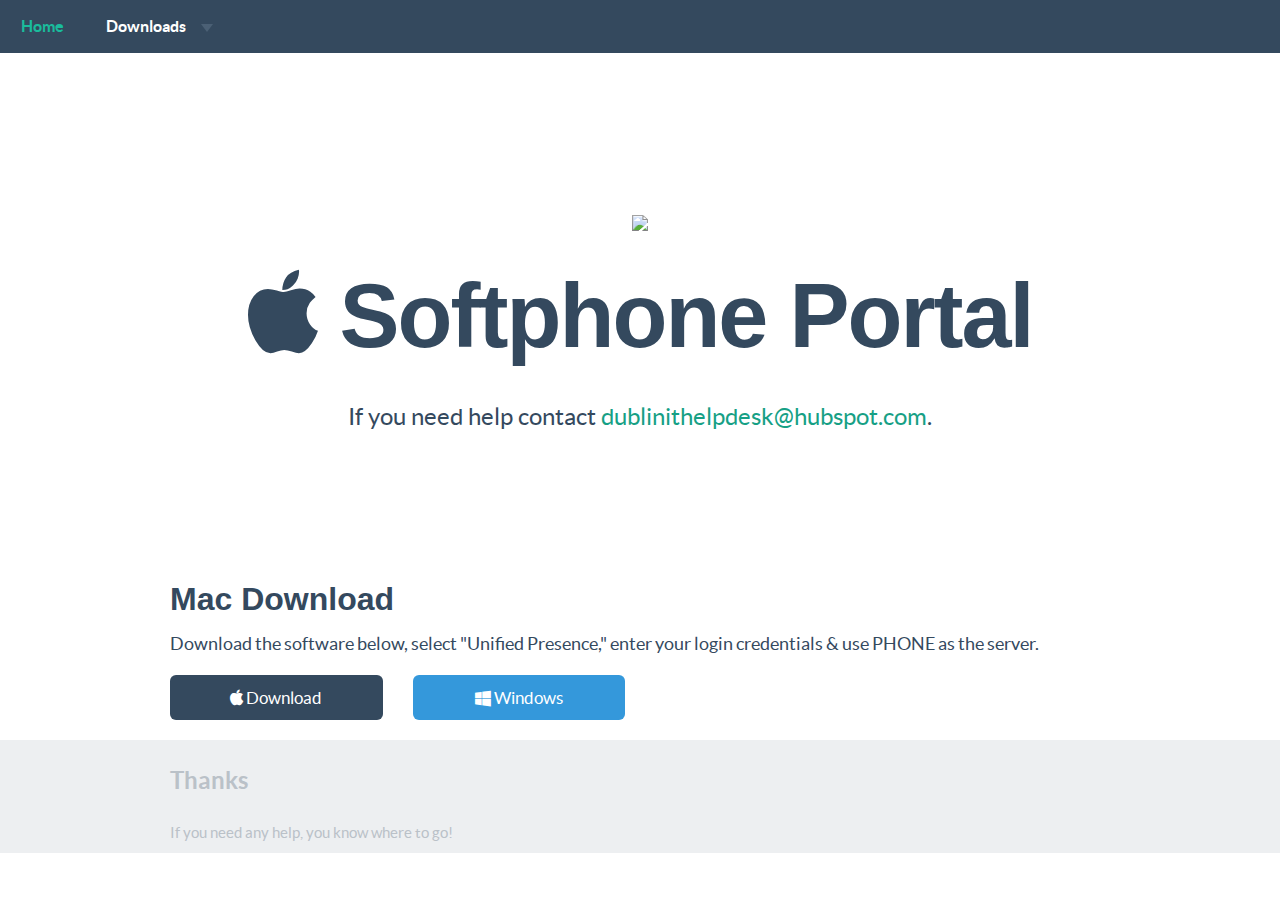
==== mac/index.html @ 20725277 "init" ====
<!DOCTYPE html>
<html lang="en">
  <head>
    <meta charset="utf-8">
    <title>DubSpot IT Printer Portal</title>
    <link href="../bootstrap/css/bootstrap.css" rel="stylesheet">
    <link href="../css/flat-ui.css" rel="stylesheet">
    <link href="http://netdna.bootstrapcdn.com/font-awesome/4.1.0/css/font-awesome.min.css" rel="stylesheet">
    <link href="../css/demo.css" rel="stylesheet">
  </head>
  <body>
      <div class="col">
        <nav class="navbar navbar-inverse navbar-static-top" role="navigation">
          <div class="navbar-header">
            <button type="button" class="navbar-toggle" data-toggle="collapse" data-target="#navbar-collapse-01">
              <span class="sr-only">Toggle navigation</span>
            </button>
          </div>
          <div class="collapse navbar-collapse" id="navbar-collapse-01">
            <ul class="nav navbar-nav">
              <li><a href="../index.html">Home</a></li>
              <li class="dropdown">
                <a href="#" class="dropdown-toggle" data-toggle="dropdown">Downloads <b class="caret"></b></a>
                <span class="dropdown-arrow"></span>
                <ul class="dropdown-menu">
                  <li><a href="../mac/index.html">OS X</a></li>
                  <li><a href="../windows/index.html">Windows</a></li>
                </ul>
              </li>
             </ul>
          </div><!-- /.navbar-collapse -->
        </nav><!-- /navbar -->
      </div>
    <div class="container">
      <div class="demo-headline">
        <h1 class="demo-logo">
          <div><img src="http://cdn2.hubspot.net/hub/53/file-317054283-png/assets/hubspot_public_assets/images/HubSpotLogo_Dark_Web_Flat.png?t=1402034351351" width="400"></div>

          <i class="fa fa-apple"> </i> Softphone Portal</h1>
          <p class="footer-title">If you need help contact <a href="dublinithelpdesk@hubspot.com">dublinithelpdesk@hubspot.com</a>.</p>
        </h1>
      </div> <!-- /demo-headline -->

    <h1 class="demo-section-title">Mac Download</h1>
      <p>Download the software below, select "Unified Presence," enter your login credentials & use PHONE as the server.</p>

      <div class="row demo-row">
        <div class="col-xs-3">
          <a href="uc-client-mac-9.2.2.165297.fcs.zip" class="btn btn-block btn-lg btn-inverse"><i class="fa fa-apple"> </i> Download</a>
        </div>
        <div class="col-xs-3">
          <a href="../windows/index.html" class="btn btn-block btn-lg btn-info"><i class="fa fa-windows"> </i> Windows</a>
        </div>
      </div> <!-- /row -->
    </div> <!-- /container -->
    <div class="clearfix"> </div>
    <footer>
      <div class="container">
        <div class="row">
          <div class="col-xs-7">
            <h3 class="footer-title">Thanks</h3>
            <p>If you need any help, you know where to go!</p>
          </div> <!-- /col-xs-7 -->
      </div>
    </footer>

    <script src="../js/jquery-1.8.3.min.js"></script>
    <script src="../js/jquery-ui-1.10.3.custom.min.js"></script>
    <script src="../js/jquery.ui.touch-punch.min.js"></script>
    <script src="../js/bootstrap.min.js"></script>

  </body>
</html>
---- css/flat-ui.css ----
@font-face {
  font-family: 'Lato';
  src: url('../fonts/lato/lato-black.eot');
  src: url('../fonts/lato/lato-black.eot?#iefix') format('embedded-opentype'), url('../fonts/lato/lato-black.woff') format('woff'), url('../fonts/lato/lato-black.ttf') format('truetype'), url('../fonts/lato/lato-black.svg#latoblack') format('svg');
  font-weight: 900;
  font-style: normal;
}
@font-face {
  font-family: 'Lato';
  src: url('../fonts/lato/lato-bold.eot');
  src: url('../fonts/lato/lato-bold.eot?#iefix') format('embedded-opentype'), url('../fonts/lato/lato-bold.woff') format('woff'), url('../fonts/lato/lato-bold.ttf') format('truetype'), url('../fonts/lato/lato-bold.svg#latobold') format('svg');
  font-weight: bold;
  font-style: normal;
}
@font-face {
  font-family: 'Lato';
  src: url('../fonts/lato/lato-bolditalic.eot');
  src: url('../fonts/lato/lato-bolditalic.eot?#iefix') format('embedded-opentype'), url('../fonts/lato/lato-bolditalic.woff') format('woff'), url('../fonts/lato/lato-bolditalic.ttf') format('truetype'), url('../fonts/lato/lato-bolditalic.svg#latobold-italic') format('svg');
  font-weight: bold;
  font-style: italic;
}
@font-face {
  font-family: 'Lato';
  src: url('../fonts/lato/lato-italic.eot');
  src: url('../fonts/lato/lato-italic.eot?#iefix') format('embedded-opentype'), url('../fonts/lato/lato-italic.woff') format('woff'), url('../fonts/lato/lato-italic.ttf') format('truetype'), url('../fonts/lato/lato-italic.svg#latoitalic') format('svg');
  font-weight: normal;
  font-style: italic;
}
@font-face {
  font-family: 'Lato';
  src: url('../fonts/lato/lato-light.eot');
  src: url('../fonts/lato/lato-light.eot?#iefix') format('embedded-opentype'), url('../fonts/lato/lato-light.woff') format('woff'), url('../fonts/lato/lato-light.ttf') format('truetype'), url('../fonts/lato/lato-light.svg#latolight') format('svg');
  font-weight: 300;
  font-style: normal;
}
@font-face {
  font-family: 'Lato';
  src: url('../fonts/lato/lato-regular.eot');
  src: url('../fonts/lato/lato-regular.eot?#iefix') format('embedded-opentype'), url('../fonts/lato/lato-regular.woff') format('woff'), url('../fonts/lato/lato-regular.ttf') format('truetype'), url('../fonts/lato/lato-regular.svg#latoregular') format('svg');
  font-weight: normal;
  font-style: normal;
}
@font-face {
  font-family: "Flat-UI-Icons";
  src: url('../fonts/flat-ui-icons-regular.eot');
  src: url('../fonts/flat-ui-icons-regular.eot?#iefix') format('embedded-opentype'), url('../fonts/flat-ui-icons-regular.woff') format('woff'), url('../fonts/flat-ui-icons-regular.ttf') format('truetype'), url('../fonts/flat-ui-icons-regular.svg#flat-ui-icons-regular') format('svg');
  font-weight: normal;
  font-style: normal;
}
/* Use the following CSS code if you want to use data attributes for inserting your icons */
[data-icon]:before {
  font-family: 'Flat-UI-Icons';
  content: attr(data-icon);
  speak: none;
  font-weight: normal;
  font-variant: normal;
  text-transform: none;
  -webkit-font-smoothing: antialiased;
  -moz-osx-font-smoothing: grayscale;
}
/* Use the following CSS code if you want to have a class per icon */
/*
Instead of a list of all class selectors,
you can use the generic selector below, but it's slower:
[class*="fui-"] {
*/
.fui-arrow-right,
.fui-arrow-left,
.fui-cmd,
.fui-check-inverted,
.fui-heart,
.fui-location,
.fui-plus,
.fui-check,
.fui-cross,
.fui-list,
.fui-new,
.fui-video,
.fui-photo,
.fui-volume,
.fui-time,
.fui-eye,
.fui-chat,
.fui-search,
.fui-user,
.fui-mail,
.fui-lock,
.fui-gear,
.fui-radio-unchecked,
.fui-radio-checked,
.fui-checkbox-unchecked,
.fui-checkbox-checked,
.fui-calendar-solid,
.fui-pause,
.fui-play,
.fui-check-inverted-2 {
  display: inline-block;
  font-family: 'Flat-UI-Icons';
  speak: none;
  font-style: normal;
  font-weight: normal;
  font-variant: normal;
  text-transform: none;
  -webkit-font-smoothing: antialiased;
  -moz-osx-font-smoothing: grayscale;
}
.fui-arrow-right:before {
  content: "\e02c";
}
.fui-arrow-left:before {
  content: "\e02d";
}
.fui-cmd:before {
  content: "\e02f";
}
.fui-check-inverted:before {
  content: "\e006";
}
.fui-heart:before {
  content: "\e007";
}
.fui-location:before {
  content: "\e008";
}
.fui-plus:before {
  content: "\e009";
}
.fui-check:before {
  content: "\e00a";
}
.fui-cross:before {
  content: "\e00b";
}
.fui-list:before {
  content: "\e00c";
}
.fui-new:before {
  content: "\e00d";
}
.fui-video:before {
  content: "\e00e";
}
.fui-photo:before {
  content: "\e00f";
}
.fui-volume:before {
  content: "\e010";
}
.fui-time:before {
  content: "\e011";
}
.fui-eye:before {
  content: "\e012";
}
.fui-chat:before {
  content: "\e013";
}
.fui-search:before {
  content: "\e01c";
}
.fui-user:before {
  content: "\e01d";
}
.fui-mail:before {
  content: "\e01e";
}
.fui-lock:before {
  content: "\e01f";
}
.fui-gear:before {
  content: "\e024";
}
.fui-radio-unchecked:before {
  content: "\e02b";
}
.fui-radio-checked:before {
  content: "\e032";
}
.fui-checkbox-unchecked:before {
  content: "\e033";
}
.fui-checkbox-checked:before {
  content: "\e034";
}
.fui-calendar-solid:before {
  content: "\e022";
}
.fui-pause:before {
  content: "\e03b";
}
.fui-play:before {
  content: "\e03c";
}
.fui-check-inverted-2:before {
  content: "\e000";
}
.dropdown-arrow-inverse {
  border-bottom-color: #34495e !important;
  border-top-color: #34495e !important;
}
body {
  font-family: "Lato", Helvetica, Arial, sans-serif;
  font-size: 18px;
  line-height: 1.72222;
  color: #34495e;
  background-color: #ffffff;
}
a {
  color: #16a085;
  text-decoration: none;
  -webkit-transition: 0.25s;
  transition: 0.25s;
}
a:hover,
a:focus {
  color: #1abc9c;
  text-decoration: none;
}
a:focus {
  outline: none;
}
.img-rounded {
  border-radius: 6px;
}
.img-thumbnail {
  padding: 4px;
  line-height: 1.72222;
  background-color: #ffffff;
  border: 2px solid #bdc3c7;
  border-radius: 6px;
  -webkit-transition: all 0.25s ease-in-out;
  transition: all 0.25s ease-in-out;
  display: inline-block;
  max-width: 100%;
  height: auto;
}
.img-comment {
  font-size: 15px;
  line-height: 1.2;
  font-style: italic;
  margin: 24px 0;
}
h1,
h2,
h3,
h4,
h5,
h6,
.h1,
.h2,
.h3,
.h4,
.h5,
.h6 {
  font-family: inherit;
  font-weight: 700;
  line-height: 1.1;
  color: inherit;
}
h1 small,
h2 small,
h3 small,
h4 small,
h5 small,
h6 small,
.h1 small,
.h2 small,
.h3 small,
.h4 small,
.h5 small,
.h6 small {
  color: #e7e9ec;
}
h1,
h2,
h3 {
  margin-top: 30px;
  margin-bottom: 15px;
}
h4,
h5,
h6 {
  margin-top: 15px;
  margin-bottom: 15px;
}
h6 {
  font-weight: normal;
}
h1,
.h1 {
  font-size: 61px;
}
h2,
.h2 {
  font-size: 53px;
}
h3,
.h3 {
  font-size: 40px;
}
h4,
.h4 {
  font-size: 29px;
}
h5,
.h5 {
  font-size: 28px;
}
h6,
.h6 {
  font-size: 24px;
}
p {
  font-size: 18px;
  line-height: 1.72222;
  margin: 0 0 15px;
}
.lead {
  margin-bottom: 30px;
  font-size: 28px;
  line-height: 1.46428571;
  font-weight: 300;
}
@media (min-width: 768px) {
  .lead {
    font-size: 30.006px;
  }
}
small,
.small {
  font-size: 83%;
  line-height: 2.067;
}
.text-muted {
  color: #bdc3c7;
}
.text-inverse {
  color: #ffffff;
}
.text-primary {
  color: #1abc9c;
}
a.text-primary:hover {
  color: #15967d;
}
.text-warning {
  color: #f1c40f;
}
a.text-warning:hover {
  color: #c19d0c;
}
.text-danger {
  color: #e74c3c;
}
a.text-danger:hover {
  color: #b93d30;
}
.text-success {
  color: #2ecc71;
}
a.text-success:hover {
  color: #25a35a;
}
.text-info {
  color: #3498db;
}
a.text-info:hover {
  color: #2a7aaf;
}
.bg-primary {
  color: #ffffff;
  background-color: #34495e;
}
a.bg-primary:hover {
  background-color: #222f3d;
}
.bg-success {
  background-color: #dff0d8;
}
a.bg-success:hover {
  background-color: #c1e2b3;
}
.bg-info {
  background-color: #d9edf7;
}
a.bg-info:hover {
  background-color: #afd9ee;
}
.bg-warning {
  background-color: #fcf8e3;
}
a.bg-warning:hover {
  background-color: #f7ecb5;
}
.bg-danger {
  background-color: #f2dede;
}
a.bg-danger:hover {
  background-color: #e4b9b9;
}
.page-header {
  padding-bottom: 14px;
  margin: 60px 0 30px;
  border-bottom: 1px solid #e7e9ec;
}
ul,
ol {
  margin-bottom: 15px;
}
dl {
  margin-bottom: 30px;
}
dt,
dd {
  line-height: 1.72222;
}
@media (min-width: 768px) {
  .dl-horizontal dt {
    width: 160px;
  }
  .dl-horizontal dd {
    margin-left: 180px;
  }
}
abbr[title],
abbr[data-original-title] {
  border-bottom: 1px dotted #bdc3c7;
}
blockquote {
  border-left: 3px solid #e7e9ec;
  padding: 0 0 0 16px;
  margin: 0 0 30px;
}
blockquote p {
  font-size: 20px;
  line-height: 1.55;
  font-weight: normal;
  margin-bottom: .4em;
}
blockquote small,
blockquote .small {
  font-size: 18px;
  line-height: 1.72222;
  font-style: italic;
  color: inherit;
}
blockquote small:before,
blockquote .small:before {
  content: "";
}
blockquote.pull-right {
  padding-right: 16px;
  padding-left: 0;
  border-right: 3px solid #e7e9ec;
  border-left: 0;
}
blockquote.pull-right small:after {
  content: "";
}
address {
  margin-bottom: 30px;
  line-height: 1.72222;
}
code,
kbd,
pre,
samp {
  font-family: Monaco, Menlo, Consolas, "Courier New", monospace;
}
code {
  padding: 2px 6px;
  font-size: 85%;
  color: #c7254e;
  background-color: #f9f2f4;
  border-radius: 4px;
}
kbd {
  padding: 2px 6px;
  font-size: 85%;
  color: #ffffff;
  background-color: #34495e;
  border-radius: 4px;
  box-shadow: none;
}
pre {
  padding: 8px;
  margin: 0 0 15px;
  font-size: 13px;
  line-height: 1.72222;
  color: inherit;
  background-color: #ffffff;
  border: 2px solid #e7e9ec;
  border-radius: 6px;
  white-space: pre;
}
.pre-scrollable {
  max-height: 340px;
}
.thumbnail {
  display: block;
  padding: 4px;
  margin-bottom: 5px;
  line-height: 1.72222;
  background-color: #ffffff;
  border: 2px solid #bdc3c7;
  border-radius: 6px;
  -webkit-transition: all 0.25s ease-in-out;
  transition: all 0.25s ease-in-out;
}
.thumbnail > img,
.thumbnail a > img {
  display: block;
  max-width: 100%;
  height: auto;
  margin-left: auto;
  margin-right: auto;
}
a.thumbnail:hover,
a.thumbnail:focus,
a.thumbnail.active {
  border-color: #16a085;
}
.thumbnail .caption {
  padding: 9px;
  color: #34495e;
}
.btn {
  border: none;
  font-size: 15px;
  font-weight: normal;
  line-height: 1.4;
  border-radius: 4px;
  padding: 10px 15px;
  -webkit-font-smoothing: subpixel-antialiased;
  -webkit-transition: border .25s linear, color .25s linear, background-color .25s linear;
  transition: border .25s linear, color .25s linear, background-color .25s linear;
}
.btn:hover,
.btn:focus {
  outline: none;
  color: #ffffff;
}
.btn:active,
.btn.active {
  outline: none;
  -webkit-box-shadow: none;
  box-shadow: none;
}
.btn.disabled,
.btn[disabled],
fieldset[disabled] .btn {
  background-color: #bdc3c7;
  color: rgba(255, 255, 255, 0.75);
  opacity: 0.7;
  filter: alpha(opacity=70);
}
.btn > [class^="fui-"] {
  margin: 0 1px;
  position: relative;
  line-height: 1;
  top: 1px;
}
.btn-xs.btn > [class^="fui-"] {
  font-size: 11px;
  top: 0;
}
.btn-hg.btn > [class^="fui-"] {
  top: 2px;
}
.btn-default {
  color: #ffffff;
  background-color: #bdc3c7;
}
.btn-default:hover,
.btn-default:focus,
.btn-default:active,
.btn-default.active,
.open .dropdown-toggle.btn-default {
  color: #ffffff;
  background-color: #cacfd2;
  border-color: #cacfd2;
}
.btn-default:active,
.btn-default.active,
.open .dropdown-toggle.btn-default {
  background: #a1a6a9;
  border-color: #a1a6a9;
}
.btn-default.disabled,
.btn-default[disabled],
fieldset[disabled] .btn-default,
.btn-default.disabled:hover,
.btn-default[disabled]:hover,
fieldset[disabled] .btn-default:hover,
.btn-default.disabled:focus,
.btn-default[disabled]:focus,
fieldset[disabled] .btn-default:focus,
.btn-default.disabled:active,
.btn-default[disabled]:active,
fieldset[disabled] .btn-default:active,
.btn-default.disabled.active,
.btn-default[disabled].active,
fieldset[disabled] .btn-default.active {
  background-color: #bdc3c7;
  border-color: #bdc3c7;
}
.btn-primary {
  color: #ffffff;
  background-color: #1abc9c;
}
.btn-primary:hover,
.btn-primary:focus,
.btn-primary:active,
.btn-primary.active,
.open .dropdown-toggle.btn-primary {
  color: #ffffff;
  background-color: #48c9b0;
  border-color: #48c9b0;
}
.btn-primary:active,
.btn-primary.active,
.open .dropdown-toggle.btn-primary {
  background: #16a085;
  border-color: #16a085;
}
.btn-primary.disabled,
.btn-primary[disabled],
fieldset[disabled] .btn-primary,
.btn-primary.disabled:hover,
.btn-primary[disabled]:hover,
fieldset[disabled] .btn-primary:hover,
.btn-primary.disabled:focus,
.btn-primary[disabled]:focus,
fieldset[disabled] .btn-primary:focus,
.btn-primary.disabled:active,
.btn-primary[disabled]:active,
fieldset[disabled] .btn-primary:active,
.btn-primary.disabled.active,
.btn-primary[disabled].active,
fieldset[disabled] .btn-primary.active {
  background-color: #1abc9c;
  border-color: #1abc9c;
}
.btn-info {
  color: #ffffff;
  background-color: #3498db;
}
.btn-info:hover,
.btn-info:focus,
.btn-info:active,
.btn-info.active,
.open .dropdown-toggle.btn-info {
  color: #ffffff;
  background-color: #5dade2;
  border-color: #5dade2;
}
.btn-info:active,
.btn-info.active,
.open .dropdown-toggle.btn-info {
  background: #2c81ba;
  border-color: #2c81ba;
}
.btn-info.disabled,
.btn-info[disabled],
fieldset[disabled] .btn-info,
.btn-info.disabled:hover,
.btn-info[disabled]:hover,
fieldset[disabled] .btn-info:hover,
.btn-info.disabled:focus,
.btn-info[disabled]:focus,
fieldset[disabled] .btn-info:focus,
.btn-info.disabled:active,
.btn-info[disabled]:active,
fieldset[disabled] .btn-info:active,
.btn-info.disabled.active,
.btn-info[disabled].active,
fieldset[disabled] .btn-info.active {
  background-color: #3498db;
  border-color: #3498db;
}
.btn-danger {
  color: #ffffff;
  background-color: #e74c3c;
}
.btn-danger:hover,
.btn-danger:focus,
.btn-danger:active,
.btn-danger.active,
.open .dropdown-toggle.btn-danger {
  color: #ffffff;
  background-color: #ec7063;
  border-color: #ec7063;
}
.btn-danger:active,
.btn-danger.active,
.open .dropdown-toggle.btn-danger {
  background: #c44133;
  border-color: #c44133;
}
.btn-danger.disabled,
.btn-danger[disabled],
fieldset[disabled] .btn-danger,
.btn-danger.disabled:hover,
.btn-danger[disabled]:hover,
fieldset[disabled] .btn-danger:hover,
.btn-danger.disabled:focus,
.btn-danger[disabled]:focus,
fieldset[disabled] .btn-danger:focus,
.btn-danger.disabled:active,
.btn-danger[disabled]:active,
fieldset[disabled] .btn-danger:active,
.btn-danger.disabled.active,
.btn-danger[disabled].active,
fieldset[disabled] .btn-danger.active {
  background-color: #e74c3c;
  border-color: #e74c3c;
}
.btn-success {
  color: #ffffff;
  background-color: #2ecc71;
}
.btn-success:hover,
.btn-success:focus,
.btn-success:active,
.btn-success.active,
.open .dropdown-toggle.btn-success {
  color: #ffffff;
  background-color: #58d68d;
  border-color: #58d68d;
}
.btn-success:active,
.btn-success.active,
.open .dropdown-toggle.btn-success {
  background: #27ad60;
  border-color: #27ad60;
}
.btn-success.disabled,
.btn-success[disabled],
fieldset[disabled] .btn-success,
.btn-success.disabled:hover,
.btn-success[disabled]:hover,
fieldset[disabled] .btn-success:hover,
.btn-success.disabled:focus,
.btn-success[disabled]:focus,
fieldset[disabled] .btn-success:focus,
.btn-success.disabled:active,
.btn-success[disabled]:active,
fieldset[disabled] .btn-success:active,
.btn-success.disabled.active,
.btn-success[disabled].active,
fieldset[disabled] .btn-success.active {
  background-color: #2ecc71;
  border-color: #2ecc71;
}
.btn-warning {
  color: #ffffff;
  background-color: #f1c40f;
}
.btn-warning:hover,
.btn-warning:focus,
.btn-warning:active,
.btn-warning.active,
.open .dropdown-toggle.btn-warning {
  color: #ffffff;
  background-color: #f5d313;
  border-color: #f5d313;
}
.btn-warning:active,
.btn-warning.active,
.open .dropdown-toggle.btn-warning {
  background: #cda70d;
  border-color: #cda70d;
}
.btn-warning.disabled,
.btn-warning[disabled],
fieldset[disabled] .btn-warning,
.btn-warning.disabled:hover,
.btn-warning[disabled]:hover,
fieldset[disabled] .btn-warning:hover,
.btn-warning.disabled:focus,
.btn-warning[disabled]:focus,
fieldset[disabled] .btn-warning:focus,
.btn-warning.disabled:active,
.btn-warning[disabled]:active,
fieldset[disabled] .btn-warning:active,
.btn-warning.disabled.active,
.btn-warning[disabled].active,
fieldset[disabled] .btn-warning.active {
  background-color: #f1c40f;
  border-color: #f1c40f;
}
.btn-inverse {
  color: #ffffff;
  background-color: #34495e;
}
.btn-inverse:hover,
.btn-inverse:focus,
.btn-inverse:active,
.btn-inverse.active,
.open .dropdown-toggle.btn-inverse {
  color: #ffffff;
  background-color: #415b76;
  border-color: #415b76;
}
.btn-inverse:active,
.btn-inverse.active,
.open .dropdown-toggle.btn-inverse {
  background: #2c3e50;
  border-color: #2c3e50;
}
.btn-inverse.disabled,
.btn-inverse[disabled],
fieldset[disabled] .btn-inverse,
.btn-inverse.disabled:hover,
.btn-inverse[disabled]:hover,
fieldset[disabled] .btn-inverse:hover,
.btn-inverse.disabled:focus,
.btn-inverse[disabled]:focus,
fieldset[disabled] .btn-inverse:focus,
.btn-inverse.disabled:active,
.btn-inverse[disabled]:active,
fieldset[disabled] .btn-inverse:active,
.btn-inverse.disabled.active,
.btn-inverse[disabled].active,
fieldset[disabled] .btn-inverse.active {
  background-color: #34495e;
  border-color: #34495e;
}
.btn-embossed {
  -webkit-box-shadow: inset 0 -2px 0 rgba(0, 0, 0, 0.15);
  box-shadow: inset 0 -2px 0 rgba(0, 0, 0, 0.15);
}
.btn-embossed.active,
.btn-embossed:active {
  -webkit-box-shadow: inset 0 2px 0 rgba(0, 0, 0, 0.15);
  box-shadow: inset 0 2px 0 rgba(0, 0, 0, 0.15);
}
.btn-wide {
  min-width: 140px;
  padding-left: 30px;
  padding-right: 30px;
}
.btn-link {
  color: #16a085;
}
.btn-link:hover,
.btn-link:focus {
  color: #1abc9c;
  text-decoration: underline;
  background-color: transparent;
}
.btn-link[disabled]:hover,
fieldset[disabled] .btn-link:hover,
.btn-link[disabled]:focus,
fieldset[disabled] .btn-link:focus {
  color: #bdc3c7;
  text-decoration: none;
}
.btn-hg {
  padding: 13px 20px;
  font-size: 22px;
  line-height: 1.227;
  border-radius: 6px;
}
.btn-lg {
  padding: 10px 19px;
  font-size: 17px;
  line-height: 1.471;
  border-radius: 6px;
}
.btn-sm {
  padding: 9px 13px;
  font-size: 13px;
  line-height: 1.385;
  border-radius: 4px;
}
.btn-xs {
  padding: 6px 9px;
  font-size: 12px;
  line-height: 1.083;
  border-radius: 3px;
}
.btn-tip {
  font-weight: 300;
  padding-left: 10px;
  font-size: 92%;
}
.btn-block {
  white-space: normal;
}
.btn-default .caret {
  border-top-color: #ffffff;
}
.btn-primary .caret,
.btn-success .caret,
.btn-warning .caret,
.btn-danger .caret,
.btn-info .caret {
  border-top-color: #ffffff;
}
.dropup .btn-default .caret {
  border-bottom-color: #ffffff;
}
.dropup .btn-primary .caret,
.dropup .btn-success .caret,
.dropup .btn-warning .caret,
.dropup .btn-danger .caret,
.dropup .btn-info .caret {
  border-bottom-color: #ffffff;
}
.btn-group-xs > .btn {
  padding: 6px 9px;
  font-size: 12px;
  line-height: 1.083;
  border-radius: 3px;
}
.btn-group-sm > .btn {
  padding: 9px 13px;
  font-size: 13px;
  line-height: 1.385;
  border-radius: 4px;
}
.btn-group-lg > .btn {
  padding: 10px 19px;
  font-size: 17px;
  line-height: 1.471;
  border-radius: 6px;
}
.btn-group-gh > .btn {
  padding: 13px 20px;
  font-size: 22px;
  line-height: 1.227;
  border-radius: 6px;
}
.btn-group > .btn + .btn {
  margin-left: 0;
}
.btn-group > .btn + .dropdown-toggle {
  border-left: 2px solid rgba(52, 73, 94, 0.15);
  padding-left: 12px;
  padding-right: 12px;
}
.btn-group > .btn + .dropdown-toggle .caret {
  margin-left: 3px;
  margin-right: 3px;
}
.btn-group > .btn.btn-gh + .dropdown-toggle .caret {
  margin-left: 7px;
  margin-right: 7px;
}
.btn-group > .btn.btn-sm + .dropdown-toggle .caret {
  margin-left: 0;
  margin-right: 0;
}
.dropdown-toggle .caret {
  margin-left: 8px;
}
.btn-group > .btn,
.btn-group > .dropdown-menu,
.btn-group > .popover {
  font-weight: 400;
}
.btn-group:focus .dropdown-toggle {
  outline: none;
  -webkit-transition: 0.25s;
  transition: 0.25s;
}
.btn-group.open .dropdown-toggle {
  color: rgba(255, 255, 255, 0.75);
  -webkit-box-shadow: none;
  box-shadow: none;
}
.btn-toolbar .btn.active {
  color: #ffffff;
}
.btn-toolbar .btn > [class^="fui-"] {
  font-size: 16px;
  margin: 0 1px;
}
.caret {
  border-width: 8px 6px;
  border-bottom-color: #34495e;
  border-top-color: #34495e;
  border-style: solid;
  border-bottom-style: none;
  -webkit-transition: 0.25s;
  transition: 0.25s;
  -webkit-transform: scale(1.001);
  -ms-transform: scale(1.001);
  transform: scale(1.001);
}
.dropup .caret,
.dropup .btn-lg .caret,
.navbar-fixed-bottom .dropdown .caret {
  border-bottom-width: 8px;
}
.btn-lg .caret {
  border-top-width: 8px;
  border-right-width: 6px;
  border-left-width: 6px;
}
.select {
  display: inline-block;
  margin-bottom: 10px;
}
[class*="span"] > .select[class*="span"] {
  margin-left: 0;
}
.select[class*="span"] .btn {
  width: 100%;
}
.select.select-block {
  display: block;
  float: none;
  margin-left: 0;
  width: auto;
}
.select.select-block:before,
.select.select-block:after {
  content: " ";
  /* 1 */

  display: table;
  /* 2 */

}
.select.select-block:after {
  clear: both;
}
.select.select-block .btn {
  width: 100%;
}
.select.select-block .dropdown-menu {
  width: 100%;
}
.select .btn {
  width: 220px;
}
.select .btn.btn-hg .filter-option {
  left: 20px;
  right: 40px;
  top: 13px;
}
.select .btn.btn-hg .caret {
  right: 20px;
}
.select .btn.btn-lg .filter-option {
  left: 18px;
  right: 38px;
}
.select .btn.btn-sm .filter-option {
  left: 13px;
  right: 33px;
}
.select .btn.btn-sm .caret {
  right: 13px;
}
.select .btn.btn-xs .filter-option {
  left: 13px;
  right: 33px;
  top: 5px;
}
.select .btn.btn-xs .caret {
  right: 13px;
}
.select .btn .filter-option {
  height: 26px;
  left: 13px;
  overflow: hidden;
  position: absolute;
  right: 33px;
  text-align: left;
  top: 10px;
}
.select .btn .caret {
  position: absolute;
  right: 16px;
  top: 50%;
  margin-top: -3px;
}
.select .btn .dropdown-toggle {
  border-radius: 6px;
}
.select .btn .dropdown-menu {
  min-width: 100%;
}
.select .btn .dropdown-menu dt {
  cursor: default;
  display: block;
  padding: 3px 20px;
}
.select .btn .dropdown-menu li:not(.disabled) > a:hover small {
  color: rgba(255, 255, 255, 0.004);
}
.select .btn .dropdown-menu li > a {
  min-height: 20px;
}
.select .btn .dropdown-menu li > a.opt {
  padding-left: 35px;
}
.select .btn .dropdown-menu li small {
  padding-left: .5em;
}
.select .btn .dropdown-menu li > dt small {
  font-weight: normal;
}
.select .btn > .disabled,
.select .btn .dropdown-menu li.disabled > a {
  cursor: default;
}
.select .caret {
  border-bottom-color: #ffffff;
  border-top-color: #ffffff;
}
legend {
  display: block;
  width: 100%;
  padding: 0;
  margin-bottom: 15px;
  font-size: 24px;
  line-height: inherit;
  color: inherit;
  border-bottom: none;
}
textarea {
  font-size: 20px;
  line-height: 24px;
  padding: 5px 11px;
}
input[type="search"] {
  -webkit-appearance: none !important;
}
label {
  font-weight: normal;
  font-size: 15px;
  line-height: 2.4;
}
.form-control:-moz-placeholder {
  color: #b2bcc5;
}
.form-control::-moz-placeholder {
  color: #b2bcc5;
  opacity: 1;
}
.form-control:-ms-input-placeholder {
  color: #b2bcc5;
}
.form-control::-webkit-input-placeholder {
  color: #b2bcc5;
}
.form-control.placeholder {
  color: #b2bcc5;
}
.form-control {
  border: 2px solid #bdc3c7;
  color: #34495e;
  font-family: "Lato", Helvetica, Arial, sans-serif;
  font-size: 15px;
  line-height: 1.467;
  padding: 8px 12px;
  height: 42px;
  -webkit-appearance: none;
  border-radius: 6px;
  -webkit-box-shadow: none;
  box-shadow: none;
  -webkit-transition: border .25s linear, color .25s linear, background-color .25s linear;
  transition: border .25s linear, color .25s linear, background-color .25s linear;
}
.form-group.focus .form-control,
.form-control:focus {
  border-color: #1abc9c;
  outline: 0;
  -webkit-box-shadow: none;
  box-shadow: none;
}
.form-control[disabled],
.form-control[readonly],
fieldset[disabled] .form-control {
  background-color: #f4f6f6;
  border-color: #d5dbdb;
  color: #d5dbdb;
  cursor: default;
  opacity: 0.7;
  filter: alpha(opacity=70);
}
.form-control.flat {
  border-color: transparent;
}
.form-control.flat:hover {
  border-color: #bdc3c7;
}
.form-control.flat:focus {
  border-color: #1abc9c;
}
.input-sm {
  height: 35px;
  padding: 6px 10px;
  font-size: 13px;
  line-height: 1.462;
  border-radius: 6px;
}
select.input-sm {
  height: 35px;
  line-height: 35px;
}
textarea.input-sm,
select[multiple].input-sm {
  height: auto;
}
.input-lg {
  height: 45px;
  padding: 10px 15px;
  font-size: 17px;
  line-height: 1.235;
  border-radius: 6px;
}
select.input-lg {
  height: 45px;
  line-height: 45px;
}
textarea.input-lg,
select[multiple].input-lg {
  height: auto;
}
.input-hg {
  height: 53px;
  padding: 10px 16px;
  font-size: 22px;
  line-height: 1.318;
  border-radius: 6px;
}
select.input-hg {
  height: 53px;
  line-height: 53px;
}
textarea.input-hg,
select[multiple].input-hg {
  height: auto;
}
.has-warning .help-block,
.has-warning .control-label,
.has-warning .radio,
.has-warning .checkbox,
.has-warning .radio-inline,
.has-warning .checkbox-inline {
  color: #f1c40f;
}
.has-warning .form-control {
  color: #f1c40f;
  border-color: #f1c40f;
  -webkit-box-shadow: none;
  box-shadow: none;
}
.has-warning .form-control:-moz-placeholder {
  color: #f1c40f;
}
.has-warning .form-control::-moz-placeholder {
  color: #f1c40f;
  opacity: 1;
}
.has-warning .form-control:-ms-input-placeholder {
  color: #f1c40f;
}
.has-warning .form-control::-webkit-input-placeholder {
  color: #f1c40f;
}
.has-warning .form-control.placeholder {
  color: #f1c40f;
}
.has-warning .form-control:focus {
  border-color: #f1c40f;
  -webkit-box-shadow: none;
  box-shadow: none;
}
.has-warning .input-group-addon {
  color: #f1c40f;
  border-color: #f1c40f;
  background-color: #ffffff;
}
.has-error .help-block,
.has-error .control-label,
.has-error .radio,
.has-error .checkbox,
.has-error .radio-inline,
.has-error .checkbox-inline {
  color: #e74c3c;
}
.has-error .form-control {
  color: #e74c3c;
  border-color: #e74c3c;
  -webkit-box-shadow: none;
  box-shadow: none;
}
.has-error .form-control:-moz-placeholder {
  color: #e74c3c;
}
.has-error .form-control::-moz-placeholder {
  color: #e74c3c;
  opacity: 1;
}
.has-error .form-control:-ms-input-placeholder {
  color: #e74c3c;
}
.has-error .form-control::-webkit-input-placeholder {
  color: #e74c3c;
}
.has-error .form-control.placeholder {
  color: #e74c3c;
}
.has-error .form-control:focus {
  border-color: #e74c3c;
  -webkit-box-shadow: none;
  box-shadow: none;
}
.has-error .input-group-addon {
  color: #e74c3c;
  border-color: #e74c3c;
  background-color: #ffffff;
}
.has-success .help-block,
.has-success .control-label,
.has-success .radio,
.has-success .checkbox,
.has-success .radio-inline,
.has-success .checkbox-inline {
  color: #2ecc71;
}
.has-success .form-control {
  color: #2ecc71;
  border-color: #2ecc71;
  -webkit-box-shadow: none;
  box-shadow: none;
}
.has-success .form-control:-moz-placeholder {
  color: #2ecc71;
}
.has-success .form-control::-moz-placeholder {
  color: #2ecc71;
  opacity: 1;
}
.has-success .form-control:-ms-input-placeholder {
  color: #2ecc71;
}
.has-success .form-control::-webkit-input-placeholder {
  color: #2ecc71;
}
.has-success .form-control.placeholder {
  color: #2ecc71;
}
.has-success .form-control:focus {
  border-color: #2ecc71;
  -webkit-box-shadow: none;
  box-shadow: none;
}
.has-success .input-group-addon {
  color: #2ecc71;
  border-color: #2ecc71;
  background-color: #ffffff;
}
.help-block {
  font-size: 15px;
  margin-bottom: 5px;
  color: inherit;
}
.form-group {
  position: relative;
  margin-bottom: 20px;
}
.form-horizontal .control-label,
.form-horizontal .radio,
.form-horizontal .checkbox,
.form-horizontal .radio-inline,
.form-horizontal .checkbox-inline {
  margin-top: 0;
  margin-bottom: 0;
  padding-top: 6px;
}
.form-horizontal .form-group {
  margin-left: -15px;
  margin-right: -15px;
}
.form-horizontal .form-group:before,
.form-horizontal .form-group:after {
  content: " ";
  /* 1 */

  display: table;
  /* 2 */

}
.form-horizontal .form-group:after {
  clear: both;
}
.form-horizontal .form-control-static {
  padding-top: 6px;
}
.form-group {
  position: relative;
}
.form-control + .input-icon {
  position: absolute;
  top: 2px;
  right: 2px;
  line-height: 37px;
  vertical-align: middle;
  font-size: 20px;
  color: #b2bcc5;
  background-color: #ffffff;
  padding: 0 12px 0 0;
  border-radius: 6px;
}
.input-hg + .input-icon {
  line-height: 49px;
  padding: 0 16px 0 0;
}
.input-lg + .input-icon {
  line-height: 41px;
  padding: 0 15px 0 0;
}
.input-sm + .input-icon {
  font-size: 18px;
  line-height: 30px;
  padding: 0 10px 0 0;
}
.has-success .input-icon {
  color: #2ecc71;
}
.has-warning .input-icon {
  color: #f1c40f;
}
.has-error .input-icon {
  color: #e74c3c;
}
.form-control[disabled] + .input-icon,
.form-control[readonly] + .input-icon,
fieldset[disabled] .form-control + .input-icon,
.form-control.disabled + .input-icon {
  color: #d5dbdb;
  background-color: transparent;
  opacity: 0.7;
  filter: alpha(opacity=70);
}
.input-group-hg > .form-control,
.input-group-hg > .input-group-addon,
.input-group-hg > .input-group-btn > .btn {
  height: 53px;
  padding: 10px 16px;
  font-size: 22px;
  line-height: 1.318;
  border-radius: 6px;
}
select.input-group-hg > .form-control,
select.input-group-hg > .input-group-addon,
select.input-group-hg > .input-group-btn > .btn {
  height: 53px;
  line-height: 53px;
}
textarea.input-group-hg > .form-control,
textarea.input-group-hg > .input-group-addon,
textarea.input-group-hg > .input-group-btn > .btn,
select[multiple].input-group-hg > .form-control,
select[multiple].input-group-hg > .input-group-addon,
select[multiple].input-group-hg > .input-group-btn > .btn {
  height: auto;
}
.input-group-lg > .form-control,
.input-group-lg > .input-group-addon,
.input-group-lg > .input-group-btn > .btn {
  height: 45px;
  padding: 10px 15px;
  font-size: 17px;
  line-height: 1.235;
  border-radius: 6px;
}
select.input-group-lg > .form-control,
select.input-group-lg > .input-group-addon,
select.input-group-lg > .input-group-btn > .btn {
  height: 45px;
  line-height: 45px;
}
textarea.input-group-lg > .form-control,
textarea.input-group-lg > .input-group-addon,
textarea.input-group-lg > .input-group-btn > .btn,
select[multiple].input-group-lg > .form-control,
select[multiple].input-group-lg > .input-group-addon,
select[multiple].input-group-lg > .input-group-btn > .btn {
  height: auto;
}
.input-group-sm > .form-control,
.input-group-sm > .input-group-addon,
.input-group-sm > .input-group-btn > .btn {
  height: 35px;
  padding: 6px 10px;
  font-size: 13px;
  line-height: 1.462;
  border-radius: 6px;
}
select.input-group-sm > .form-control,
select.input-group-sm > .input-group-addon,
select.input-group-sm > .input-group-btn > .btn {
  height: 35px;
  line-height: 35px;
}
textarea.input-group-sm > .form-control,
textarea.input-group-sm > .input-group-addon,
textarea.input-group-sm > .input-group-btn > .btn,
select[multiple].input-group-sm > .form-control,
select[multiple].input-group-sm > .input-group-addon,
select[multiple].input-group-sm > .input-group-btn > .btn {
  height: auto;
}
.input-group-addon {
  padding: 10px 12px;
  font-size: 15px;
  color: #ffffff;
  text-align: center;
  background-color: #bdc3c7;
  border: 1px solid #bdc3c7;
  border-radius: 6px;
  -webkit-transition: border .25s linear, color .25s linear, background-color .25s linear;
  transition: border .25s linear, color .25s linear, background-color .25s linear;
}
.input-group-hg .input-group-addon,
.input-group-lg .input-group-addon,
.input-group-sm .input-group-addon {
  line-height: 1;
}
.input-group .form-control:first-child,
.input-group-addon:first-child,
.input-group-btn:first-child > .btn,
.input-group-btn:first-child > .dropdown-toggle,
.input-group-btn:last-child > .btn:not(:last-child):not(.dropdown-toggle) {
  border-bottom-right-radius: 0;
  border-top-right-radius: 0;
}
.input-group .form-control:last-child,
.input-group-addon:last-child,
.input-group-btn:last-child > .btn,
.input-group-btn:last-child > .dropdown-toggle,
.input-group-btn:first-child > .btn:not(:first-child) {
  border-bottom-left-radius: 0;
  border-top-left-radius: 0;
}
.form-group.focus .input-group-addon,
.input-group.focus .input-group-addon {
  background-color: #1abc9c;
  border-color: #1abc9c;
}
.form-group.focus .input-group-btn > .btn-default + .btn-default,
.input-group.focus .input-group-btn > .btn-default + .btn-default {
  border-left-color: #16a085;
}
.form-group.focus .input-group-btn .btn,
.input-group.focus .input-group-btn .btn {
  border-color: #1abc9c;
  background-color: #ffffff;
  color: #1abc9c;
}
.form-group.focus .input-group-btn .btn-default,
.input-group.focus .input-group-btn .btn-default {
  color: #ffffff;
  background-color: #1abc9c;
}
.form-group.focus .input-group-btn .btn-default:hover,
.input-group.focus .input-group-btn .btn-default:hover,
.form-group.focus .input-group-btn .btn-default:focus,
.input-group.focus .input-group-btn .btn-default:focus,
.form-group.focus .input-group-btn .btn-default:active,
.input-group.focus .input-group-btn .btn-default:active,
.form-group.focus .input-group-btn .btn-default.active,
.input-group.focus .input-group-btn .btn-default.active,
.open .dropdown-toggle.form-group.focus .input-group-btn .btn-default,
.open .dropdown-toggle.input-group.focus .input-group-btn .btn-default {
  color: #ffffff;
  background-color: #48c9b0;
  border-color: #48c9b0;
}
.form-group.focus .input-group-btn .btn-default:active,
.input-group.focus .input-group-btn .btn-default:active,
.form-group.focus .input-group-btn .btn-default.active,
.input-group.focus .input-group-btn .btn-default.active,
.open .dropdown-toggle.form-group.focus .input-group-btn .btn-default,
.open .dropdown-toggle.input-group.focus .input-group-btn .btn-default {
  background: #16a085;
  border-color: #16a085;
}
.form-group.focus .input-group-btn .btn-default.disabled,
.input-group.focus .input-group-btn .btn-default.disabled,
.form-group.focus .input-group-btn .btn-default[disabled],
.input-group.focus .input-group-btn .btn-default[disabled],
fieldset[disabled] .form-group.focus .input-group-btn .btn-default,
fieldset[disabled] .input-group.focus .input-group-btn .btn-default,
.form-group.focus .input-group-btn .btn-default.disabled:hover,
.input-group.focus .input-group-btn .btn-default.disabled:hover,
.form-group.focus .input-group-btn .btn-default[disabled]:hover,
.input-group.focus .input-group-btn .btn-default[disabled]:hover,
fieldset[disabled] .form-group.focus .input-group-btn .btn-default:hover,
fieldset[disabled] .input-group.focus .input-group-btn .btn-default:hover,
.form-group.focus .input-group-btn .btn-default.disabled:focus,
.input-group.focus .input-group-btn .btn-default.disabled:focus,
.form-group.focus .input-group-btn .btn-default[disabled]:focus,
.input-group.focus .input-group-btn .btn-default[disabled]:focus,
fieldset[disabled] .form-group.focus .input-group-btn .btn-default:focus,
fieldset[disabled] .input-group.focus .input-group-btn .btn-default:focus,
.form-group.focus .input-group-btn .btn-default.disabled:active,
.input-group.focus .input-group-btn .btn-default.disabled:active,
.form-group.focus .input-group-btn .btn-default[disabled]:active,
.input-group.focus .input-group-btn .btn-default[disabled]:active,
fieldset[disabled] .form-group.focus .input-group-btn .btn-default:active,
fieldset[disabled] .input-group.focus .input-group-btn .btn-default:active,
.form-group.focus .input-group-btn .btn-default.disabled.active,
.input-group.focus .input-group-btn .btn-default.disabled.active,
.form-group.focus .input-group-btn .btn-default[disabled].active,
.input-group.focus .input-group-btn .btn-default[disabled].active,
fieldset[disabled] .form-group.focus .input-group-btn .btn-default.active,
fieldset[disabled] .input-group.focus .input-group-btn .btn-default.active {
  background-color: #1abc9c;
  border-color: #1abc9c;
}
.input-group-btn .btn {
  background-color: #ffffff;
  border: 2px solid #bdc3c7;
  color: #bdc3c7;
  line-height: 18px;
}
.input-group-btn .btn-default {
  color: #ffffff;
  background-color: #bdc3c7;
}
.input-group-btn .btn-default:hover,
.input-group-btn .btn-default:focus,
.input-group-btn .btn-default:active,
.input-group-btn .btn-default.active,
.open .dropdown-toggle.input-group-btn .btn-default {
  color: #ffffff;
  background-color: #cacfd2;
  border-color: #cacfd2;
}
.input-group-btn .btn-default:active,
.input-group-btn .btn-default.active,
.open .dropdown-toggle.input-group-btn .btn-default {
  background: #a1a6a9;
  border-color: #a1a6a9;
}
.input-group-btn .btn-default.disabled,
.input-group-btn .btn-default[disabled],
fieldset[disabled] .input-group-btn .btn-default,
.input-group-btn .btn-default.disabled:hover,
.input-group-btn .btn-default[disabled]:hover,
fieldset[disabled] .input-group-btn .btn-default:hover,
.input-group-btn .btn-default.disabled:focus,
.input-group-btn .btn-default[disabled]:focus,
fieldset[disabled] .input-group-btn .btn-default:focus,
.input-group-btn .btn-default.disabled:active,
.input-group-btn .btn-default[disabled]:active,
fieldset[disabled] .input-group-btn .btn-default:active,
.input-group-btn .btn-default.disabled.active,
.input-group-btn .btn-default[disabled].active,
fieldset[disabled] .input-group-btn .btn-default.active {
  background-color: #bdc3c7;
  border-color: #bdc3c7;
}
.input-group-hg .input-group-btn .btn {
  line-height: 31px;
}
.input-group-lg .input-group-btn .btn {
  line-height: 21px;
}
.input-group-sm .input-group-btn .btn {
  line-height: 19px;
}
.input-group-btn:first-child > .btn {
  border-right-width: 0;
  margin-right: -2px;
}
.input-group-btn:last-child > .btn {
  border-left-width: 0;
  margin-left: -2px;
}
.input-group-btn > .btn-default + .btn-default {
  border-left: 2px solid #bdc3c7;
}
.input-group-btn > .btn:first-child + .btn .caret {
  margin-left: 0;
}
.input-group-rounded .input-group-btn + .form-control,
.input-group-rounded .input-group-btn:last-child .btn {
  border-bottom-right-radius: 20px;
  border-top-right-radius: 20px;
}
.input-group-hg.input-group-rounded .input-group-btn + .form-control,
.input-group-hg.input-group-rounded .input-group-btn:last-child .btn {
  border-bottom-right-radius: 27px;
  border-top-right-radius: 27px;
}
.input-group-lg.input-group-rounded .input-group-btn + .form-control,
.input-group-lg.input-group-rounded .input-group-btn:last-child .btn {
  border-bottom-right-radius: 25px;
  border-top-right-radius: 25px;
}
.input-group-rounded .form-control:first-child,
.input-group-rounded .input-group-btn:first-child .btn {
  border-bottom-left-radius: 20px;
  border-top-left-radius: 20px;
}
.input-group-hg.input-group-rounded .form-control:first-child,
.input-group-hg.input-group-rounded .input-group-btn:first-child .btn {
  border-bottom-left-radius: 27px;
  border-top-left-radius: 27px;
}
.input-group-lg.input-group-rounded .form-control:first-child,
.input-group-lg.input-group-rounded .input-group-btn:first-child .btn {
  border-bottom-left-radius: 25px;
  border-top-left-radius: 25px;
}
.input-group-rounded .input-group-btn + .form-control {
  padding-left: 0;
}
.checkbox,
.radio {
  margin-bottom: 12px;
  padding-left: 32px;
  position: relative;
  -webkit-transition: color 0.25s linear;
  transition: color 0.25s linear;
  font-size: 14px;
  line-height: 1.5;
}
.checkbox input,
.radio input {
  outline: none !important;
  display: none;
}
.checkbox .icons,
.radio .icons {
  color: #bdc3c7;
  display: block;
  height: 20px;
  left: 0;
  position: absolute;
  top: 0;
  width: 20px;
  text-align: center;
  line-height: 21px;
  font-size: 20px;
  cursor: pointer;
  -webkit-transition: color 0.25s linear;
  transition: color 0.25s linear;
}
.checkbox .icons .first-icon,
.radio .icons .first-icon,
.checkbox .icons .second-icon,
.radio .icons .second-icon {
  display: inline-table;
  position: absolute;
  left: 0;
  top: 0;
  background-color: transparent;
  margin: 0;
  opacity: 1;
  filter: alpha(opacity=100);
}
.checkbox .icons .second-icon,
.radio .icons .second-icon {
  opacity: 0;
  filter: alpha(opacity=0);
}
.checkbox:hover,
.radio:hover {
  -webkit-transition: color 0.25s linear;
  transition: color 0.25s linear;
}
.checkbox:hover .first-icon,
.radio:hover .first-icon {
  opacity: 0;
  filter: alpha(opacity=0);
}
.checkbox:hover .second-icon,
.radio:hover .second-icon {
  opacity: 1;
  filter: alpha(opacity=100);
}
.checkbox.checked,
.radio.checked {
  color: #1abc9c;
}
.checkbox.checked .first-icon,
.radio.checked .first-icon {
  opacity: 0;
  filter: alpha(opacity=0);
}
.checkbox.checked .second-icon,
.radio.checked .second-icon {
  opacity: 1;
  filter: alpha(opacity=100);
  color: #1abc9c;
  -webkit-transition: color 0.25s linear;
  transition: color 0.25s linear;
}
.checkbox.disabled,
.radio.disabled {
  cursor: default;
  color: #e6e8ea;
}
.checkbox.disabled .icons,
.radio.disabled .icons {
  color: #e6e8ea;
}
.checkbox.disabled .first-icon,
.radio.disabled .first-icon {
  opacity: 1;
  filter: alpha(opacity=100);
}
.checkbox.disabled .second-icon,
.radio.disabled .second-icon {
  opacity: 0;
  filter: alpha(opacity=0);
}
.checkbox.disabled.checked .icons,
.radio.disabled.checked .icons {
  color: #e6e8ea;
}
.checkbox.disabled.checked .first-icon,
.radio.disabled.checked .first-icon {
  opacity: 0;
  filter: alpha(opacity=0);
}
.checkbox.disabled.checked .second-icon,
.radio.disabled.checked .second-icon {
  opacity: 1;
  filter: alpha(opacity=100);
  color: #e6e8ea;
}
.checkbox.primary .icons,
.radio.primary .icons {
  color: #34495e;
}
.checkbox.primary.checked,
.radio.primary.checked {
  color: #1abc9c;
}
.checkbox.primary.checked .icons,
.radio.primary.checked .icons {
  color: #1abc9c;
}
.checkbox.primary.disabled,
.radio.primary.disabled {
  cursor: default;
  color: #bdc3c7;
}
.checkbox.primary.disabled .icons,
.radio.primary.disabled .icons {
  color: #bdc3c7;
}
.checkbox.primary.disabled.checked .icons,
.radio.primary.disabled.checked .icons {
  color: #bdc3c7;
}
.radio + .radio,
.checkbox + .checkbox {
  margin-top: 10px;
}
.navbar {
  font-size: 16px;
  min-height: 53px;
  margin-bottom: 30px;
  border: none;
  border-radius: 6px;
}
@media (min-width: 768px) {
  .navbar-header {
    float: left;
  }
}
.navbar-collapse {
  box-shadow: none;
  padding-right: 21px;
  padding-left: 21px;
}
@media (min-width: 768px) {
  .navbar-collapse .navbar-nav.navbar-left:first-child {
    margin-left: -21px;
  }
  .navbar-collapse .navbar-nav.navbar-left:first-child > li:first-child a {
    border-bottom-left-radius: 6px;
    border-top-left-radius: 6px;
  }
  .navbar-collapse .navbar-nav.navbar-right:last-child {
    margin-right: -21px;
  }
  .navbar > .container .navbar-collapse .navbar-nav.navbar-right:last-child {
    margin-right: -36px;
  }
  .navbar-collapse .navbar-nav.navbar-right:last-child > .dropdown:last-child > a {
    border-radius: 0 6px 6px 0;
  }
  .navbar-collapse .navbar-form.navbar-right:last-child {
    margin-right: -17px;
  }
  .navbar-fixed-top .navbar-collapse .navbar-form.navbar-right:last-child,
  .navbar-fixed-bottom .navbar-collapse .navbar-form.navbar-right:last-child {
    margin-right: 0;
  }
}
@media (max-width: 767px) {
  .navbar-collapse .navbar-nav.navbar-right:last-child {
    margin-bottom: 3px;
  }
}
.container > .navbar-header,
.container-fluid > .navbar-header,
.container > .navbar-collapse,
.container-fluid > .navbar-collapse {
  margin-right: -21px;
  margin-left: -21px;
}
@media (min-width: 768px) {
  .container > .navbar-header,
  .container-fluid > .navbar-header,
  .container > .navbar-collapse,
  .container-fluid > .navbar-collapse {
    margin-right: 0;
    margin-left: 0;
  }
}
.navbar-static-top {
  z-index: 1000;
  border-width: 0;
  border-radius: 0;
}
.navbar-fixed-top,
.navbar-fixed-bottom {
  z-index: 1030;
  border-radius: 0;
}
.navbar-fixed-top {
  border-width: 0;
}
.navbar-fixed-bottom {
  margin-bottom: 0;
  border-width: 0;
}
.navbar-brand {
  font-size: 24px;
  line-height: 1.042;
  font-weight: 700;
  padding: 14px 21px;
}
.navbar-brand > [class*="fui-"] {
  font-size: 19px;
  line-height: 1.263;
  vertical-align: top;
}
@media (min-width: 768px) {
  .navbar > .container .navbar-brand,
  .navbar > .container-fluid .navbar-brand {
    margin-left: -21px;
  }
}
.navbar-toggle {
  border: none;
  color: #34495e;
  margin: 0 0 0 21px;
  padding: 0 21px;
  height: 53px;
  line-height: 53px;
}
.navbar-toggle:before {
  color: #16a085;
  content: "\e00c";
  font-family: "Flat-UI-Icons";
  font-size: 22px;
  font-style: normal;
  font-weight: normal;
  -webkit-font-smoothing: antialiased;
  -webkit-transition: color 0.25s linear;
  transition: color 0.25s linear;
}
.navbar-toggle:hover,
.navbar-toggle:focus {
  outline: none;
}
.navbar-toggle:hover:before,
.navbar-toggle:focus:before {
  color: #1abc9c;
}
.navbar-toggle .icon-bar {
  display: none;
}
@media (min-width: 768px) {
  .navbar-toggle {
    display: none;
  }
}
.navbar-nav {
  margin: 0;
}
.navbar-nav > li > a {
  font-size: 16px;
  padding: 15px 21px;
  line-height: 23px;
  font-weight: 700;
}
.navbar-nav .dropdown-toggle .caret {
  border-top-color: #16a085;
  border-bottom-color: #16a085;
  border-width: 8px 6px 0;
  margin-left: 12px;
}
.navbar-nav > li > a:hover,
.navbar-nav > li > a:focus,
.navbar-nav .open > a:focus,
.navbar-nav .open > a:hover {
  background-color: transparent;
}
.navbar-nav > li > a:hover .caret,
.navbar-nav > li > a:focus .caret,
.navbar-nav .open > a:focus .caret,
.navbar-nav .open > a:hover .caret {
  border-top-color: #1abc9c;
  border-bottom-color: #1abc9c;
}
.navbar-nav [class^="fui-"] {
  line-height: 20px;
  position: relative;
  top: 1px;
}
.navbar-nav .visible-sm > [class^="fui-"],
.navbar-nav .visible-xs > [class^="fui-"] {
  margin-left: 12px;
}
@media (max-width: 767px) {
  .navbar-nav {
    margin: 0 -21px;
  }
  .navbar-nav .open .dropdown-menu > li > a,
  .navbar-nav .open .dropdown-menu .dropdown-header {
    padding: 7px 15px 7px 31px !important;
  }
  .navbar-nav .open .dropdown-menu > li > a {
    line-height: 23px;
  }
  .navbar-nav > li > a {
    padding-top: 7px;
    padding-bottom: 7px;
  }
}
.navbar-input {
  height: 35px;
  padding: 5px 10px;
  font-size: 13px;
  line-height: 1.4;
  border-radius: 6px;
}
select.navbar-input {
  height: 35px;
  line-height: 35px;
}
textarea.navbar-input,
select[multiple].navbar-input {
  height: auto;
}
.navbar-form {
  -webkit-box-shadow: none;
  box-shadow: none;
  margin-top: 0;
  margin-bottom: 0;
  padding-right: 19px;
  padding-left: 19px;
  padding-top: 9px;
  padding-bottom: 9px;
}
@media (max-width: 767px) {
  .navbar-form .form-group {
    margin-bottom: 5px;
  }
}
@media (max-width: 767px) {
  .navbar-form {
    margin: 3px -21px;
    width: auto;
  }
}
@media (min-width: 768px) {
  .navbar-nav + .navbar-form.navbar-left,
  .navbar-form.navbar-right:last-child {
    width: 260px;
  }
}
.navbar-form .form-control,
.navbar-form .input-group-addon,
.navbar-form .btn {
  height: 35px;
  padding: 5px 10px;
  font-size: 13px;
  line-height: 1.4;
  border-radius: 6px;
}
select.navbar-form .form-control,
select.navbar-form .input-group-addon,
select.navbar-form .btn {
  height: 35px;
  line-height: 35px;
}
textarea.navbar-form .form-control,
textarea.navbar-form .input-group-addon,
textarea.navbar-form .btn,
select[multiple].navbar-form .form-control,
select[multiple].navbar-form .input-group-addon,
select[multiple].navbar-form .btn {
  height: auto;
}
.navbar-form .input-group .form-control:first-child,
.navbar-form .input-group-addon:first-child,
.navbar-form .input-group-btn:first-child > .btn,
.navbar-form .input-group-btn:first-child > .dropdown-toggle,
.navbar-form .input-group-btn:last-child > .btn:not(:last-child):not(.dropdown-toggle) {
  border-bottom-right-radius: 0;
  border-top-right-radius: 0;
}
.navbar-form .input-group .form-control:last-child,
.navbar-form .input-group-addon:last-child,
.navbar-form .input-group-btn:last-child > .btn,
.navbar-form .input-group-btn:last-child > .dropdown-toggle,
.navbar-form .input-group-btn:first-child > .btn:not(:first-child) {
  border-bottom-left-radius: 0;
  border-top-left-radius: 0;
}
.navbar-form .form-control {
  font-size: 15px;
  border-radius: 5px;
  display: table-cell;
}
.navbar-form .form-group + .btn {
  font-size: 15px;
  border-radius: 5px;
  margin-left: 4px;
}
@media (max-width: 767px) {
  .navbar-form .form-group {
    margin-bottom: 0;
  }
  .navbar-form .form-group + .btn {
    margin-top: 9px;
    margin-left: 0;
  }
}
.navbar-nav > li > .dropdown-menu {
  min-width: 100%;
  border-radius: 4px;
}
@media (max-width: 767px) {
  .navbar-nav > li > .dropdown-menu {
    -webkit-transition: all 0s;
    transition: all 0s;
    display: none;
  }
}
@media (max-width: 767px) {
  .navbar-nav > li.open > .dropdown-menu {
    margin-top: 0 !important;
    display: block;
  }
}
.navbar-fixed-bottom .navbar-nav > li > .dropdown-menu {
  border-bottom-right-radius: 4px;
  border-bottom-left-radius: 4px;
}
.navbar-nav > .open > .dropdown-toggle,
.navbar-nav > .open > .dropdown-toggle:focus,
.navbar-nav > .open > .dropdown-toggle:hover {
  background-color: transparent;
}
.navbar-text {
  font-size: 16px;
  line-height: 1.438;
  color: #34495e;
  margin-top: 0;
  margin-bottom: 0;
  padding-top: 15px;
  padding-bottom: 15px;
}
@media (min-width: 768px) {
  .navbar-text {
    margin-left: 21px;
    margin-right: 21px;
  }
  .navbar-text.navbar-right:last-child {
    margin-right: 0;
  }
}
.navbar-btn {
  margin-top: 6px;
  margin-bottom: 6px;
}
.navbar-btn.btn-sm {
  margin-top: 9px;
  margin-bottom: 8px;
}
.navbar-btn.btn-xs {
  margin-top: 14px;
  margin-bottom: 14px;
}
.navbar-unread,
.navbar-new {
  font-family: "Lato", Helvetica, Arial, sans-serif;
  background-color: #1abc9c;
  border-radius: 50%;
  color: #ffffff;
  font-size: 0;
  font-weight: 700;
  height: 6px;
  line-height: 1;
  position: absolute;
  right: 12px;
  text-align: center;
  top: 35%;
  width: 6px;
  z-index: 10;
}
@media (max-width: 768px) {
  .navbar-unread,
  .navbar-new {
    position: static;
    float: right;
    margin: 0 0 0 10px;
  }
}
.active .navbar-unread,
.active .navbar-new {
  background-color: #ffffff;
  display: none;
}
.navbar-new {
  background-color: #e74c3c;
  font-size: 12px;
  height: 18px;
  line-height: 17px;
  margin: -6px -10px;
  min-width: 18px;
  padding: 0 1px;
  width: auto;
  -webkit-font-smoothing: subpixel-antialiased;
}
.navbar-default {
  background-color: #ecf0f1;
}
.navbar-default .navbar-brand {
  color: #34495e;
}
.navbar-default .navbar-brand:hover,
.navbar-default .navbar-brand:focus {
  color: #1abc9c;
  background-color: transparent;
}
.navbar-default .navbar-toggle:before {
  color: #34495e;
}
.navbar-default .navbar-toggle:hover,
.navbar-default .navbar-toggle:focus {
  background-color: transparent;
}
.navbar-default .navbar-toggle:hover:before,
.navbar-default .navbar-toggle:focus:before {
  color: #1abc9c;
}
.navbar-default .navbar-collapse,
.navbar-default .navbar-form {
  border-color: #e5e9ea;
  border-width: 2px;
}
.navbar-default .navbar-nav > li > a {
  color: #34495e;
}
.navbar-default .navbar-nav > li > a:hover,
.navbar-default .navbar-nav > li > a:focus {
  color: #1abc9c;
  background-color: transparent;
}
.navbar-default .navbar-nav > .active > a,
.navbar-default .navbar-nav > .active > a:hover,
.navbar-default .navbar-nav > .active > a:focus {
  color: #1abc9c;
  background-color: transparent;
}
.navbar-default .navbar-nav > .disabled > a,
.navbar-default .navbar-nav > .disabled > a:hover,
.navbar-default .navbar-nav > .disabled > a:focus {
  color: #cccccc;
  background-color: transparent;
}
.navbar-default .navbar-nav > .dropdown > a .caret {
  border-top-color: #34495e;
  border-bottom-color: #34495e;
}
.navbar-default .navbar-nav > .active > a .caret {
  border-top-color: #1abc9c;
  border-bottom-color: #1abc9c;
}
.navbar-default .navbar-nav > .dropdown > a:hover .caret,
.navbar-default .navbar-nav > .dropdown > a:focus .caret {
  border-top-color: #1abc9c;
  border-bottom-color: #1abc9c;
}
.navbar-default .navbar-nav > .open > a,
.navbar-default .navbar-nav > .open > a:hover,
.navbar-default .navbar-nav > .open > a:focus {
  background-color: transparent;
  color: #1abc9c;
}
.navbar-default .navbar-nav > .open > a .caret,
.navbar-default .navbar-nav > .open > a:hover .caret,
.navbar-default .navbar-nav > .open > a:focus .caret {
  border-top-color: #1abc9c;
  border-bottom-color: #1abc9c;
}
@media (max-width: 767px) {
  .navbar-default .navbar-nav .open .dropdown-menu > li > a {
    color: #34495e;
  }
  .navbar-default .navbar-nav .open .dropdown-menu > li > a:hover,
  .navbar-default .navbar-nav .open .dropdown-menu > li > a:focus {
    color: #1abc9c;
    background-color: transparent;
  }
  .navbar-default .navbar-nav .open .dropdown-menu > .active > a,
  .navbar-default .navbar-nav .open .dropdown-menu > .active > a:hover,
  .navbar-default .navbar-nav .open .dropdown-menu > .active > a:focus {
    color: #1abc9c;
    background-color: transparent;
  }
  .navbar-default .navbar-nav .open .dropdown-menu > .disabled > a,
  .navbar-default .navbar-nav .open .dropdown-menu > .disabled > a:hover,
  .navbar-default .navbar-nav .open .dropdown-menu > .disabled > a:focus {
    color: #cccccc;
    background-color: transparent;
  }
}
.navbar-default .navbar-form .form-control {
  border-color: transparent;
}
.navbar-default .navbar-form .form-control:-moz-placeholder {
  color: #aeb6bf;
}
.navbar-default .navbar-form .form-control::-moz-placeholder {
  color: #aeb6bf;
  opacity: 1;
}
.navbar-default .navbar-form .form-control:-ms-input-placeholder {
  color: #aeb6bf;
}
.navbar-default .navbar-form .form-control::-webkit-input-placeholder {
  color: #aeb6bf;
}
.navbar-default .navbar-form .form-control.placeholder {
  color: #aeb6bf;
}
.navbar-default .navbar-form .form-control:focus {
  border-color: #1abc9c;
  color: #1abc9c;
}
.navbar-default .navbar-form .input-group-btn .btn {
  border-color: transparent;
  color: #919ba4;
}
.navbar-default .navbar-form .input-group.focus .form-control,
.navbar-default .navbar-form .input-group.focus .input-group-btn .btn {
  border-color: #1abc9c;
  color: #1abc9c;
}
.navbar-default .navbar-text {
  color: #34495e;
}
.navbar-default .navbar-text a {
  color: #34495e;
}
.navbar-default .navbar-text a:hover,
.navbar-default .navbar-text a:focus {
  color: #1abc9c;
}
.navbar-inverse {
  background-color: #34495e;
}
.navbar-inverse .navbar-brand {
  color: #ffffff;
}
.navbar-inverse .navbar-brand:hover,
.navbar-inverse .navbar-brand:focus {
  color: #1abc9c;
  background-color: transparent;
}
.navbar-inverse .navbar-toggle:before {
  color: #ffffff;
}
.navbar-inverse .navbar-toggle:hover,
.navbar-inverse .navbar-toggle:focus {
  background-color: transparent;
}
.navbar-inverse .navbar-toggle:hover:before,
.navbar-inverse .navbar-toggle:focus:before {
  color: #1abc9c;
}
.navbar-inverse .navbar-collapse {
  border-color: #2f4154;
  border-width: 2px;
}
.navbar-inverse .navbar-nav > li > a {
  color: #ffffff;
}
.navbar-inverse .navbar-nav > li > a:hover,
.navbar-inverse .navbar-nav > li > a:focus {
  color: #1abc9c;
  background-color: transparent;
}
.navbar-inverse .navbar-nav > .active > a,
.navbar-inverse .navbar-nav > .active > a:hover,
.navbar-inverse .navbar-nav > .active > a:focus {
  color: #ffffff;
  background-color: #1abc9c;
}
.navbar-inverse .navbar-nav > .disabled > a,
.navbar-inverse .navbar-nav > .disabled > a:hover,
.navbar-inverse .navbar-nav > .disabled > a:focus {
  color: #444444;
  background-color: transparent;
}
.navbar-inverse .navbar-nav > .dropdown > a:hover .caret,
.navbar-inverse .navbar-nav > .dropdown > a:focus .caret {
  border-top-color: #1abc9c;
  border-bottom-color: #1abc9c;
}
.navbar-inverse .navbar-nav > .open > a,
.navbar-inverse .navbar-nav > .open > a:hover,
.navbar-inverse .navbar-nav > .open > a:focus {
  background-color: #1abc9c;
  color: #ffffff;
  border-left-color: transparent;
}
.navbar-inverse .navbar-nav > .open > a .caret,
.navbar-inverse .navbar-nav > .open > a:hover .caret,
.navbar-inverse .navbar-nav > .open > a:focus .caret {
  border-top-color: #ffffff;
  border-bottom-color: #ffffff;
}
.navbar-inverse .navbar-nav > .dropdown > a .caret {
  border-top-color: #4b6075;
  border-bottom-color: #4b6075;
}
.navbar-inverse .navbar-nav > .open > .dropdown-arrow {
  border-top-color: #34495e;
  border-bottom-color: #34495e;
}
.navbar-inverse .navbar-nav > .open > .dropdown-menu {
  background-color: #34495e;
  padding: 3px 4px;
}
.navbar-inverse .navbar-nav > .open > .dropdown-menu > li > a {
  color: #e1e4e7;
  border-radius: 4px;
  padding: 6px 9px;
}
.navbar-inverse .navbar-nav > .open > .dropdown-menu > li > a:hover,
.navbar-inverse .navbar-nav > .open > .dropdown-menu > li > a:focus {
  color: #ffffff;
  background-color: #1abc9c;
}
.navbar-inverse .navbar-nav > .open > .dropdown-menu > .divider {
  background-color: #2f4154;
  height: 2px;
  margin-left: -4px;
  margin-right: -4px;
}
@media (max-width: 767px) {
  .navbar-inverse .navbar-nav > li > a {
    border-left-width: 0;
  }
  .navbar-inverse .navbar-nav .open .dropdown-menu > li > a {
    color: #ffffff;
  }
  .navbar-inverse .navbar-nav .open .dropdown-menu > li > a:hover,
  .navbar-inverse .navbar-nav .open .dropdown-menu > li > a:focus {
    color: #1abc9c;
    background-color: transparent;
  }
  .navbar-inverse .navbar-nav .open .dropdown-menu > .active > a,
  .navbar-inverse .navbar-nav .open .dropdown-menu > .active > a:hover,
  .navbar-inverse .navbar-nav .open .dropdown-menu > .active > a:focus {
    color: #ffffff;
    background-color: #1abc9c;
  }
  .navbar-inverse .navbar-nav .open .dropdown-menu > .disabled > a,
  .navbar-inverse .navbar-nav .open .dropdown-menu > .disabled > a:hover,
  .navbar-inverse .navbar-nav .open .dropdown-menu > .disabled > a:focus {
    color: #444444;
    background-color: transparent;
  }
  .navbar-inverse .navbar-nav .dropdown-menu .divider {
    background-color: #2f4154;
  }
}
.navbar-inverse .navbar-form .form-control {
  color: #536a81;
  border-color: transparent;
  background-color: #293a4a;
}
.navbar-inverse .navbar-form .form-control:-moz-placeholder {
  color: #536a81;
}
.navbar-inverse .navbar-form .form-control::-moz-placeholder {
  color: #536a81;
  opacity: 1;
}
.navbar-inverse .navbar-form .form-control:-ms-input-placeholder {
  color: #536a81;
}
.navbar-inverse .navbar-form .form-control::-webkit-input-placeholder {
  color: #536a81;
}
.navbar-inverse .navbar-form .form-control.placeholder {
  color: #536a81;
}
.navbar-inverse .navbar-form .form-control:focus {
  border-color: #1abc9c;
  color: #1abc9c;
}
.navbar-inverse .navbar-form .btn {
  color: #ffffff;
  background-color: #1abc9c;
}
.navbar-inverse .navbar-form .btn:hover,
.navbar-inverse .navbar-form .btn:focus,
.navbar-inverse .navbar-form .btn:active,
.navbar-inverse .navbar-form .btn.active,
.open .dropdown-toggle.navbar-inverse .navbar-form .btn {
  color: #ffffff;
  background-color: #48c9b0;
  border-color: #48c9b0;
}
.navbar-inverse .navbar-form .btn:active,
.navbar-inverse .navbar-form .btn.active,
.open .dropdown-toggle.navbar-inverse .navbar-form .btn {
  background: #16a085;
  border-color: #16a085;
}
.navbar-inverse .navbar-form .btn.disabled,
.navbar-inverse .navbar-form .btn[disabled],
fieldset[disabled] .navbar-inverse .navbar-form .btn,
.navbar-inverse .navbar-form .btn.disabled:hover,
.navbar-inverse .navbar-form .btn[disabled]:hover,
fieldset[disabled] .navbar-inverse .navbar-form .btn:hover,
.navbar-inverse .navbar-form .btn.disabled:focus,
.navbar-inverse .navbar-form .btn[disabled]:focus,
fieldset[disabled] .navbar-inverse .navbar-form .btn:focus,
.navbar-inverse .navbar-form .btn.disabled:active,
.navbar-inverse .navbar-form .btn[disabled]:active,
fieldset[disabled] .navbar-inverse .navbar-form .btn:active,
.navbar-inverse .navbar-form .btn.disabled.active,
.navbar-inverse .navbar-form .btn[disabled].active,
fieldset[disabled] .navbar-inverse .navbar-form .btn.active {
  background-color: #1abc9c;
  border-color: #1abc9c;
}
.navbar-inverse .navbar-form .input-group-btn .btn {
  border-color: transparent;
  background-color: #293a4a;
  color: #526a82;
}
.navbar-inverse .navbar-form .input-group.focus .form-control,
.navbar-inverse .navbar-form .input-group.focus .input-group-btn .btn {
  border-color: #1abc9c;
  color: #1abc9c;
}
@media (max-width: 767px) {
  .navbar-inverse .navbar-form {
    border-color: #2f4154;
    border-width: 2px 0;
  }
}
.navbar-inverse .navbar-text {
  color: #ffffff;
}
.navbar-inverse .navbar-text a {
  color: #ffffff;
}
.navbar-inverse .navbar-text a:hover,
.navbar-inverse .navbar-text a:focus {
  color: #1abc9c;
}
.navbar-inverse .navbar-btn {
  color: #ffffff;
  background-color: #1abc9c;
}
.navbar-inverse .navbar-btn:hover,
.navbar-inverse .navbar-btn:focus,
.navbar-inverse .navbar-btn:active,
.navbar-inverse .navbar-btn.active,
.open .dropdown-toggle.navbar-inverse .navbar-btn {
  color: #ffffff;
  background-color: #48c9b0;
  border-color: #48c9b0;
}
.navbar-inverse .navbar-btn:active,
.navbar-inverse .navbar-btn.active,
.open .dropdown-toggle.navbar-inverse .navbar-btn {
  background: #16a085;
  border-color: #16a085;
}
.navbar-inverse .navbar-btn.disabled,
.navbar-inverse .navbar-btn[disabled],
fieldset[disabled] .navbar-inverse .navbar-btn,
.navbar-inverse .navbar-btn.disabled:hover,
.navbar-inverse .navbar-btn[disabled]:hover,
fieldset[disabled] .navbar-inverse .navbar-btn:hover,
.navbar-inverse .navbar-btn.disabled:focus,
.navbar-inverse .navbar-btn[disabled]:focus,
fieldset[disabled] .navbar-inverse .navbar-btn:focus,
.navbar-inverse .navbar-btn.disabled:active,
.navbar-inverse .navbar-btn[disabled]:active,
fieldset[disabled] .navbar-inverse .navbar-btn:active,
.navbar-inverse .navbar-btn.disabled.active,
.navbar-inverse .navbar-btn[disabled].active,
fieldset[disabled] .navbar-inverse .navbar-btn.active {
  background-color: #1abc9c;
  border-color: #1abc9c;
}
@media (min-width: 768px) {
  .navbar-embossed > .navbar-collapse {
    border-radius: 6px;
    -webkit-box-shadow: inset 0 -2px 0 rgba(0, 0, 0, 0.15);
    box-shadow: inset 0 -2px 0 rgba(0, 0, 0, 0.15);
  }
  .navbar-embossed.navbar-inverse .navbar-nav .active > a,
  .navbar-embossed.navbar-inverse .navbar-nav .open > a {
    -webkit-box-shadow: inset 0 -2px 0 rgba(0, 0, 0, 0.15);
    box-shadow: inset 0 -2px 0 rgba(0, 0, 0, 0.15);
  }
}
.navbar-lg {
  min-height: 76px;
}
.navbar-lg .navbar-brand {
  line-height: 1;
  padding-top: 26px;
  padding-bottom: 26px;
}
.navbar-lg .navbar-brand > [class*="fui-"] {
  font-size: 24px;
  line-height: 1;
}
.navbar-lg .navbar-nav > li > a {
  font-size: 15px;
  line-height: 1.6;
}
@media (min-width: 768px) {
  .navbar-lg .navbar-nav > li > a {
    padding-top: 26px;
    padding-bottom: 26px;
  }
}
.navbar-lg .navbar-toggle {
  height: 76px;
  line-height: 76px;
}
.navbar-lg .navbar-form {
  padding-top: 20.5px;
  padding-bottom: 20.5px;
}
.navbar-lg .navbar-text {
  padding-top: 26.5px;
  padding-bottom: 26.5px;
}
.navbar-lg .navbar-btn {
  margin-top: 17.5px;
  margin-bottom: 17.5px;
}
.navbar-lg .navbar-btn.btn-sm {
  margin-top: 20.5px;
  margin-bottom: 20.5px;
}
.navbar-lg .navbar-btn.btn-xs {
  margin-top: 25.5px;
  margin-bottom: 25.5px;
}
.tagsinput {
  background: white;
  border: 2px solid #1abc9c;
  border-radius: 6px;
  height: 100px;
  margin-bottom: 18px;
  padding: 6px 1px 1px 6px;
  overflow-y: auto;
  text-align: left;
}
.tagsinput .tag {
  border-radius: 4px;
  background-color: #1abc9c;
  color: #ffffff;
  font-size: 14px;
  cursor: pointer;
  display: inline-block;
  margin-right: 5px;
  margin-bottom: 5px;
  overflow: hidden;
  line-height: 15px;
  padding: 6px 13px 8px 19px;
  position: relative;
  vertical-align: middle;
  -webkit-transition: 0.25s linear;
  transition: 0.25s linear;
}
.tagsinput .tag:hover {
  background-color: #16a085;
  color: #ffffff;
  padding-left: 12px;
  padding-right: 20px;
}
.tagsinput .tag:hover .tagsinput-remove-link {
  color: #ffffff;
  opacity: 1;
  display: block\9;
}
.tagsinput input {
  background: transparent;
  border: none;
  color: #34495e;
  font-family: "Lato", Helvetica, Arial, sans-serif;
  font-size: 14px;
  margin: 0px;
  padding: 0 0 0 5px;
  outline: none !important;
  margin: 6px 5px 0 0;
  vertical-align: top;
  width: 12px;
}
.tagsinput-remove-link {
  bottom: 0;
  color: #ffffff;
  cursor: pointer;
  font-size: 12px;
  opacity: 0;
  padding: 7px 7px 5px 0;
  position: absolute;
  right: 0;
  text-align: right;
  text-decoration: none;
  top: 0;
  width: 100%;
  z-index: 2;
  display: none\9;
}
.tagsinput-remove-link:before {
  color: #ffffff;
  content: "\e00b";
  font-family: "Flat-UI-Icons";
}
.tagsinput-add-container {
  vertical-align: middle;
  display: inline-block;
}
.tagsinput-add {
  background-color: #d6dbdf;
  border-radius: 3px;
  color: #ffffff;
  cursor: pointer;
  display: inline-block;
  font-size: 14px;
  line-height: 1;
  margin-bottom: 5px;
  padding: 7px 9px;
  vertical-align: top;
  -webkit-transition: 0.25s linear;
  transition: 0.25s linear;
}
.tagsinput-add:hover {
  background-color: #1abc9c;
}
.tagsinput-add:before {
  content: "\e009";
  font-family: "Flat-UI-Icons";
}
.tags_clear {
  clear: both;
  width: 100%;
  height: 0px;
}
.not_valid {
  background: #fbd8db !important;
  color: #90111a !important;
  margin-left: 5px !important;
}
.twitter-typeahead {
  width: 100%;
}
.twitter-typeahead .tt-query,
.twitter-typeahead .tt-hint {
  border: 2px solid #bdc3c7;
  color: #34495e;
  font-family: "Lato", Helvetica, Arial, sans-serif;
  font-size: 15px;
  line-height: 1.467;
  padding: 8px 12px;
  height: 42px;
  -webkit-appearance: none;
  border-radius: 6px;
  -webkit-box-shadow: none;
  box-shadow: none;
  -webkit-transition: border .25s linear, color .25s linear, background-color .25s linear;
  transition: border .25s linear, color .25s linear, background-color .25s linear;
}
.twitter-typeahead .tt-query:-moz-placeholder,
.twitter-typeahead .tt-hint:-moz-placeholder {
  color: #b2bcc5;
}
.twitter-typeahead .tt-query::-moz-placeholder,
.twitter-typeahead .tt-hint::-moz-placeholder {
  color: #b2bcc5;
  opacity: 1;
}
.twitter-typeahead .tt-query:-ms-input-placeholder,
.twitter-typeahead .tt-hint:-ms-input-placeholder {
  color: #b2bcc5;
}
.twitter-typeahead .tt-query::-webkit-input-placeholder,
.twitter-typeahead .tt-hint::-webkit-input-placeholder {
  color: #b2bcc5;
}
.twitter-typeahead .tt-query.placeholder,
.twitter-typeahead .tt-hint.placeholder {
  color: #b2bcc5;
}
.form-group.focus .twitter-typeahead .tt-query,
.form-group.focus .twitter-typeahead .tt-hint,
.twitter-typeahead .tt-query:focus,
.twitter-typeahead .tt-hint:focus {
  border-color: #1abc9c;
  outline: 0;
  -webkit-box-shadow: none;
  box-shadow: none;
}
.twitter-typeahead .tt-query[disabled],
.twitter-typeahead .tt-hint[disabled],
.twitter-typeahead .tt-query[readonly],
.twitter-typeahead .tt-hint[readonly],
fieldset[disabled] .twitter-typeahead .tt-query,
fieldset[disabled] .twitter-typeahead .tt-hint {
  background-color: #f4f6f6;
  border-color: #d5dbdb;
  color: #d5dbdb;
  cursor: default;
  opacity: 0.7;
  filter: alpha(opacity=70);
}
.twitter-typeahead .tt-query.flat,
.twitter-typeahead .tt-hint.flat {
  border-color: transparent;
}
.twitter-typeahead .tt-query.flat:hover,
.twitter-typeahead .tt-hint.flat:hover {
  border-color: #bdc3c7;
}
.twitter-typeahead .tt-query.flat:focus,
.twitter-typeahead .tt-hint.flat:focus {
  border-color: #1abc9c;
}
.twitter-typeahead .tt-query + .input-icon,
.twitter-typeahead .tt-hint + .input-icon {
  position: absolute;
  top: 2px;
  right: 2px;
  line-height: 37px;
  vertical-align: middle;
  font-size: 20px;
  color: #b2bcc5;
  background-color: #ffffff;
  padding: 0 12px 0 0;
  border-radius: 6px;
}
.twitter-typeahead .tt-dropdown-menu {
  width: 100%;
  margin-top: 5px;
  border: 2px solid #1abc9c;
  padding: 5px 0;
  background-color: #ffffff;
  border-radius: 6px;
}
.twitter-typeahead .tt-suggestion p {
  padding: 6px 14px;
  font-size: 14px;
  line-height: 1.429;
  margin: 0;
}
.twitter-typeahead .tt-suggestion:first-child p,
.twitter-typeahead .tt-suggestion:last-child p {
  padding: 6px 14px;
}
.twitter-typeahead .tt-suggestion.tt-is-under-cursor {
  color: #fff;
  background-color: #16a085;
}
.progress {
  background: #ebedef;
  border-radius: 32px;
  height: 12px;
  -webkit-box-shadow: none;
  box-shadow: none;
}
.progress-bar {
  background: #1abc9c;
  line-height: 12px;
  -webkit-box-shadow: none;
  box-shadow: none;
}
.progress-bar-success {
  background-color: #2ecc71;
}
.progress-bar-warning {
  background-color: #f1c40f;
}
.progress-bar-danger {
  background-color: #e74c3c;
}
.progress-bar-info {
  background-color: #3498db;
}
.ui-slider {
  background: #ebedef;
  border-radius: 32px;
  height: 12px;
  -webkit-box-shadow: none;
  box-shadow: none;
  margin-bottom: 20px;
  position: relative;
  cursor: pointer;
}
.ui-slider-handle {
  background-color: #16a085;
  border-radius: 50%;
  cursor: pointer;
  height: 18px;
  position: absolute;
  width: 18px;
  z-index: 2;
  -webkit-transition: background 0.25s;
  transition: background 0.25s;
}
.ui-slider-handle:hover,
.ui-slider-handle:focus {
  background-color: #48c9b0;
  outline: none;
}
.ui-slider-handle:active {
  background-color: #16a085;
}
.ui-slider-range {
  background-color: #1abc9c;
  display: block;
  height: 100%;
  position: absolute;
  z-index: 1;
}
.ui-slider-segment {
  background-color: #d9dbdd;
  border-radius: 50%;
  height: 6px;
  width: 6px;
}
.ui-slider-value {
  float: right;
  font-size: 13px;
  margin-top: 12px;
}
.ui-slider-value.first {
  clear: left;
  float: left;
}
.ui-slider-horizontal .ui-slider-handle {
  margin-left: -9px;
  top: -3px;
}
.ui-slider-horizontal .ui-slider-handle[style*="100"] {
  margin-left: -15px;
}
.ui-slider-horizontal .ui-slider-range {
  border-radius: 30px 0 0 30px;
}
.ui-slider-horizontal .ui-slider-segment {
  float: left;
  margin: 3px -6px 0 0;
}
.ui-slider-vertical {
  width: 12px;
}
.ui-slider-vertical .ui-slider-handle {
  margin-left: -3px;
  margin-bottom: -11px;
  top: auto;
}
.ui-slider-vertical .ui-slider-range {
  width: 100%;
  bottom: 0;
  border-radius: 0 0 30px 30px;
}
.ui-slider-vertical .ui-slider-segment {
  position: absolute;
  right: 3px;
}
.pager {
  background-color: #34495e;
  border-radius: 6px;
  color: #ffffff;
  font-size: 16px;
  font-weight: 700;
  display: inline-block;
}
.pager li:first-child > a,
.pager li:first-child > span {
  border-left: none;
  border-radius: 6px 0 0 6px;
}
.pager li > a,
.pager li > span {
  background: none;
  border: none;
  border-left: 2px solid #2c3e50;
  color: #ffffff;
  padding: 9px 15px 10px;
  text-decoration: none;
  white-space: nowrap;
  border-radius: 0 6px 6px 0;
  line-height: 1.313;
}
.pager li > a:hover,
.pager li > span:hover,
.pager li > a:focus,
.pager li > span:focus {
  background-color: #2c3e50;
}
.pager li > a:active,
.pager li > span:active {
  background-color: #2c3e50;
}
.pager li > a [class*="fui-"] + span,
.pager li > span [class*="fui-"] + span {
  margin-left: 8px;
}
.pager li > a span + [class*="fui-"],
.pager li > span span + [class*="fui-"] {
  margin-left: 8px;
}
.pagination {
  position: relative;
}
.pagination ul {
  background: #d6dbdf;
  color: #ffffff;
  padding: 0;
  margin: 0;
  display: inline-block;
  border-radius: 6px;
}
.pagination ul li {
  display: inline-block;
  margin-right: -3px;
  vertical-align: middle;
}
.pagination ul li:first-child {
  border-radius: 6px 0 0 6px;
}
.pagination ul li:first-child.previous + li > a,
.pagination ul li:first-child.previous + li > span {
  border-left-width: 5px;
}
.pagination ul li:last-child {
  border-radius: 0 6px 6px 0;
  margin-right: 0;
}
.pagination ul li.previous > a,
.pagination ul li.next > a,
.pagination ul li.previous > span,
.pagination ul li.next > span {
  background: transparent;
  border: none;
  border-right: 2px solid #e4e7ea;
  font-size: 16px;
  margin: 0 9px 0 0;
  padding: 12px 17px;
  border-radius: 6px 0 0 6px;
}
.pagination ul li.previous > a,
.pagination ul li.next > a,
.pagination ul li.previous > span,
.pagination ul li.next > span,
.pagination ul li.previous > a:hover,
.pagination ul li.next > a:hover,
.pagination ul li.previous > span:hover,
.pagination ul li.next > span:hover,
.pagination ul li.previous > a:focus,
.pagination ul li.next > a:focus,
.pagination ul li.previous > span:focus,
.pagination ul li.next > span:focus {
  border-color: #e4e7ea !important;
}
@media (max-width: 480px) {
  .pagination ul li.previous > a,
  .pagination ul li.next > a,
  .pagination ul li.previous > span,
  .pagination ul li.next > span {
    margin-right: 0;
  }
}
.pagination ul li.next {
  margin-left: 9px;
}
.pagination ul li.next > a,
.pagination ul li.next > span {
  border-left: 2px solid #e4e7ea;
  border-right: none;
  margin: 0;
  border-radius: 0 6px 6px 0;
}
.pagination ul li.active > a,
.pagination ul li.active > span {
  background-color: #ffffff;
  border-color: #ffffff;
  border-width: 2px !important;
  color: #d6dbdf;
  margin: 10px 5px 9px;
}
.pagination ul li.active > a:hover,
.pagination ul li.active > span:hover,
.pagination ul li.active > a:focus,
.pagination ul li.active > span:focus {
  background-color: #ffffff;
  border-color: #ffffff;
  color: #d6dbdf;
}
.pagination ul li.active.previous,
.pagination ul li.active.next {
  border-color: #e4e7ea;
}
.pagination ul li.active.previous > a,
.pagination ul li.active.next > a,
.pagination ul li.active.previous > span,
.pagination ul li.active.next > span {
  margin: 0;
}
.pagination ul li.active.previous > a,
.pagination ul li.active.next > a,
.pagination ul li.active.previous > span,
.pagination ul li.active.next > span,
.pagination ul li.active.previous > a:hover,
.pagination ul li.active.next > a:hover,
.pagination ul li.active.previous > span:hover,
.pagination ul li.active.next > span:hover,
.pagination ul li.active.previous > a:focus,
.pagination ul li.active.next > a:focus,
.pagination ul li.active.previous > span:focus,
.pagination ul li.active.next > span:focus {
  background-color: #1abc9c;
  color: #ffffff;
}
.pagination ul li.active.previous {
  margin-right: 6px;
}
.pagination ul li > a,
.pagination ul li > span {
  display: inline-block;
  background: #ffffff;
  border: 5px solid #d6dbdf;
  color: #ffffff;
  font-size: 14px;
  line-height: 16px;
  margin: 7px 2px 6px;
  min-width: 0;
  min-height: 16px;
  padding: 0 4px;
  border-radius: 50px;
  -webkit-transition: background .2s ease-out, border-color 0s ease-out, color .2s ease-out;
  transition: background .2s ease-out, border-color 0s ease-out, color .2s ease-out;
}
.pagination ul li > a:hover,
.pagination ul li > span:hover,
.pagination ul li > a:focus,
.pagination ul li > span:focus {
  background-color: #1abc9c;
  border-color: #1abc9c;
  color: #ffffff;
  -webkit-transition: background .2s ease-out, border-color .2s ease-out, color .2s ease-out;
  transition: background .2s ease-out, border-color .2s ease-out, color .2s ease-out;
}
.pagination ul li > a:active,
.pagination ul li > span:active {
  background-color: #16a085;
  border-color: #16a085;
}
.pagination > .btn.previous,
.pagination > .btn.next {
  margin-right: 8px;
  font-size: 14px;
  line-height: 1.429;
  padding-left: 23px;
  padding-right: 23px;
}
.pagination > .btn.previous [class*="fui-"],
.pagination > .btn.next [class*="fui-"] {
  font-size: 16px;
  margin-left: -2px;
  margin-top: -2px;
}
.pagination > .btn.next {
  margin-left: 8px;
  margin-right: 0;
}
.pagination > .btn.next [class*="fui-"] {
  margin-right: -2px;
  margin-left: 4px;
}
.tooltip {
  font-size: 14px;
  line-height: 1.286;
}
.tooltip.in {
  opacity: 1;
}
.tooltip.top {
  padding-bottom: 9px;
}
.tooltip.top .tooltip-arrow {
  border-top-color: #34495e;
  border-width: 9px 9px 0;
  bottom: 0;
  margin-left: -9px;
}
.tooltip.right .tooltip-arrow {
  border-right-color: #34495e;
  border-width: 9px 9px 9px 0;
  margin-top: -9px;
  left: -3px;
}
.tooltip.bottom {
  padding-top: 8px;
}
.tooltip.bottom .tooltip-arrow {
  border-bottom-color: #34495e;
  border-width: 0 9px 9px;
  margin-left: -9px;
  top: -1px;
}
.tooltip.left .tooltip-arrow {
  border-left-color: #34495e;
  border-width: 9px 0 9px 9px;
  margin-top: -9px;
  right: -3px;
}
.tooltip-inner {
  background-color: #34495e;
  line-height: 1.286;
  padding: 12px 12px;
  text-align: center;
  width: 183px;
  border-radius: 6px;
}
.dropdown-menu {
  background-color: #f3f4f5;
  border: none;
  display: block;
  margin-top: 8px;
  opacity: 0;
  padding: 0;
  visibility: hidden;
  -webkit-box-shadow: none;
  box-shadow: none;
  -webkit-transition: 0.25s;
  transition: 0.25s;
}
.open > .dropdown-menu {
  margin-top: 18px !important;
  opacity: 1;
  visibility: visible;
}
.dropdown-menu li:first-child dt + a {
  border-radius: 0;
}
.dropdown-menu li:first-child > a {
  border-radius: 6px 6px 0 0;
  padding-top: 8px;
}
.dropdown-menu li:last-child > a {
  border-radius: 0 0 6px 6px;
  padding-bottom: 10px;
}
.dropdown-menu li.active > a,
.dropdown-menu li.selected > a,
.dropdown-menu li.active > a.highlighted,
.dropdown-menu li.selected > a.highlighted {
  background: #1abc9c;
  color: #ffffff;
}
.dropdown-menu li.active > a:hover,
.dropdown-menu li.selected > a:hover,
.dropdown-menu li.active > a.highlighted:hover,
.dropdown-menu li.selected > a.highlighted:hover,
.dropdown-menu li.active > a:focus,
.dropdown-menu li.selected > a:focus,
.dropdown-menu li.active > a.highlighted:focus,
.dropdown-menu li.selected > a.highlighted:focus {
  background: #16a085;
  color: #ffffff;
}
.dropdown-menu li > a {
  color: rgba(52, 73, 94, 0.75);
  padding: 6px 15px 8px;
  text-decoration: none;
  -webkit-transition: background-color 0.25s;
  transition: background-color 0.25s;
}
.dropdown-menu li > a:before,
.dropdown-menu li > a:after {
  content: " ";
  /* 1 */

  display: table;
  /* 2 */

}
.dropdown-menu li > a:after {
  clear: both;
}
.dropdown-menu li > a:hover,
.dropdown-menu li > a:active,
.dropdown-menu li > a:focus {
  background: #e1e4e7;
  color: inherit;
  outline: none;
}
.dropdown-menu li > a.highlighted {
  background: #c9cfd4;
  color: #ffffff;
}
.dropdown-menu li > a.highlighted:hover,
.dropdown-menu li > a.highlighted:focus {
  background: #bac1c8;
  color: #ffffff;
}
.dropdown-menu li > a:before {
  float: right;
  margin-top: 3px;
}
.dropdown-menu li dt {
  font-weight: 300;
  margin-bottom: 3px;
  margin-top: 12px;
  padding: 0 15px;
}
@media (max-width: 991px) {
  .dropdown-menu {
    border-radius: 0 0 6px 6px !important;
  }
}
.dropdown-menu .divider {
  margin-top: 3px;
  margin-bottom: 3px;
}
.dropup .dropdown-menu,
.navbar-fixed-bottom .dropdown .dropdown-menu {
  margin-bottom: 8px;
}
.dropup .dropdown-arrow,
.navbar-fixed-bottom .dropdown .dropdown-arrow {
  border-bottom: none;
  border-top: 8px outset #f3f4f5;
  bottom: 100%;
  top: auto;
}
.navbar-fixed-bottom .nav > li > ul:before {
  border-bottom: none;
  border-top: 9px outset #34495e;
  bottom: 4px;
  top: auto;
}
.open.dropup > .dropdown-menu {
  margin-bottom: 18px;
}
.open.dropup > .dropdown-arrow {
  margin-bottom: 10px;
}
.open.dropup > .dropdown-arrow.dropdown-arrow-inverse {
  border-top-color: #34495e;
}
.open > .dropdown-arrow {
  margin-top: 11px;
  opacity: 1;
}
.dropdown-arrow {
  border-style: solid;
  border-width: 0 8px 7px;
  border-color: transparent transparent #f3f4f5 transparent;
  height: 0;
  margin-top: 0;
  opacity: 0;
  position: absolute;
  right: 19px;
  top: 100%;
  width: 0;
  z-index: 10;
  -webkit-transform: rotate(360deg);
  -webkit-transition: 0.25s;
  transition: 0.25s;
}
.dropdown-inverse {
  background-color: #34495e;
  color: #cccccc;
  padding: 4px 0 6px;
}
.dropdown-inverse li {
  margin: 0 4px -2px;
}
.dropdown-inverse li:first-child > a,
.dropdown-inverse li:last-child > a {
  border-radius: 2px;
  padding-bottom: 7px;
  padding-top: 5px;
}
.dropdown-inverse li:first-child dt + a,
.dropdown-inverse li:last-child dt + a {
  border-radius: 2px;
}
.dropdown-inverse li.active > a,
.dropdown-inverse li.selected > a {
  background: #1abc9c;
  color: #ffffff;
  position: relative;
  z-index: 1;
}
.dropdown-inverse li dt {
  padding-left: 11px;
  padding-right: 11px;
}
.dropdown-inverse li .divider {
  margin-left: 11px;
  margin-right: 11px;
}
.dropdown-inverse li > a {
  border-radius: 2px;
  color: #ffffff;
  padding: 5px 11px 7px;
}
.dropdown-inverse li > a:hover,
.dropdown-inverse li > a:active,
.dropdown-inverse li > a:focus {
  background: #2c3e50;
}
.dropdown-inverse li > a.highlighted {
  background: #526476;
}
.dropdown-inverse li > a.highlighted:hover,
.dropdown-inverse li > a.highlighted:focus {
  background: #677786;
}
.dropdown-inverse li .divider {
  background-color: #526476;
  border-bottom-color: #526476;
}
/* ============================================================
 * bootstrapSwitch v1.3 by Larentis Mattia @spiritualGuru
 * http://www.larentis.eu/switch/
 * ============================================================
 * Licensed under the Apache License, Version 2.0
 * http://www.apache.org/licenses/LICENSE-2.0
 * ============================================================ */
.has-switch {
  border-radius: 30px;
  display: inline-block;
  cursor: pointer;
  line-height: 1.72222;
  overflow: hidden;
  position: relative;
  text-align: left;
  width: 80px;
  -webkit-mask: url('../images/switch/mask.png') 0 0 no-repeat;
  mask: url('../images/switch/mask.png') 0 0 no-repeat;
  -webkit-user-select: none;
  -moz-user-select: none;
  -ms-user-select: none;
  -o-user-select: none;
  user-select: none;
}
.has-switch.deactivate {
  opacity: 0.5;
  filter: alpha(opacity=50);
  cursor: default !important;
}
.has-switch.deactivate label,
.has-switch.deactivate span {
  cursor: default !important;
}
.has-switch > div {
  width: 130px;
  position: relative;
  top: 0;
}
.has-switch > div.switch-animate {
  -webkit-transition: left 0.25s ease-out;
  transition: left 0.25s ease-out;
}
.has-switch > div.switch-off {
  left: -50px;
}
.has-switch > div.switch-off label {
  background-color: #7f8c9a;
  border-color: #bdc3c7;
  -webkit-box-shadow: -1px 0 0 rgba(255, 255, 255, 0.5);
  box-shadow: -1px 0 0 rgba(255, 255, 255, 0.5);
}
.has-switch > div.switch-on {
  left: 0;
}
.has-switch > div.switch-on label {
  background-color: #1abc9c;
}
.has-switch input[type=checkbox] {
  display: none;
}
.has-switch span {
  cursor: pointer;
  font-size: 15px;
  font-weight: 700;
  float: left;
  height: 29px;
  line-height: 19px;
  margin: 0;
  padding-bottom: 6px;
  padding-top: 5px;
  position: relative;
  text-align: center;
  width: 50%;
  z-index: 1;
  -webkit-transition: 0.25s ease-out;
  transition: 0.25s ease-out;
}
.has-switch span.switch-left {
  border-radius: 30px 0 0 30px;
  background-color: #34495e;
  color: #1abc9c;
  border-left: 1px solid transparent;
}
.has-switch span.switch-right {
  border-radius: 0 30px 30px 0;
  background-color: #bdc3c7;
  color: #ffffff;
  text-indent: 7px;
}
.has-switch span.switch-right [class*="fui-"] {
  text-indent: 0;
}
.has-switch label {
  border: 4px solid #34495e;
  border-radius: 50%;
  float: left;
  height: 29px;
  margin: 0 -15px;
  padding: 0;
  position: relative;
  vertical-align: middle;
  width: 29px;
  z-index: 100;
  -webkit-transition: 0.25s ease-out;
  transition: 0.25s ease-out;
}
.switch-square {
  border-radius: 6px;
  -webkit-mask: url('../images/switch/mask.png') 0 0 no-repeat;
  mask: url('../images/switch/mask.png') 0 0 no-repeat;
}
.switch-square > div.switch-off label {
  border-color: #7f8c9a;
  border-radius: 6px 0 0 6px;
}
.switch-square span.switch-left {
  border-radius: 6px 0 0 6px;
}
.switch-square span.switch-left [class*="fui-"] {
  text-indent: -10px;
}
.switch-square span.switch-right {
  border-radius: 0 6px 6px 0;
}
.switch-square span.switch-right [class*="fui-"] {
  text-indent: 5px;
}
.switch-square label {
  border-radius: 0 6px 6px 0;
  border-color: #1abc9c;
}
.share {
  background-color: #eff0f2;
  position: relative;
  border-radius: 6px;
}
.share:before {
  content: "";
  border-style: solid;
  border-width: 0 9px 9px 9px;
  border-color: transparent transparent #eff0f2 transparent;
  height: 0;
  position: absolute;
  left: 23px;
  top: -9px;
  width: 0;
  -webkit-transform: rotate(360deg);
}
.share ul {
  list-style-type: none;
  margin: 0;
  padding: 15px;
}
.share li {
  font-size: 15px;
  line-height: 1.4;
  padding-top: 11px;
}
.share li:before,
.share li:after {
  content: " ";
  /* 1 */

  display: table;
  /* 2 */

}
.share li:after {
  clear: both;
}
.share li:first-child {
  padding-top: 0;
}
.share .toggle {
  float: right;
  margin: 0;
}
.share .btn {
  border-radius: 0 0 6px 6px;
}
.share-label {
  float: left;
  font-size: 15px;
  line-height: 1.4;
  padding-top: 5px;
  width: 50%;
}
.pallete-item {
  width: 140px;
  float: left;
  margin: 0 0 20px 20px;
}
.palette {
  font-size: 14px;
  line-height: 1.214;
  color: #ffffff;
  margin: 0;
  padding: 15px;
  text-transform: uppercase;
}
.palette dt,
.palette dd {
  line-height: 1.429;
}
.palette dt {
  display: block;
  font-weight: bold;
  opacity: 0.8;
  filter: alpha(opacity=80);
}
.palette dd {
  font-weight: 300;
  margin-left: 0;
  opacity: 0.8;
  filter: alpha(opacity=80);
  -webkit-font-smoothing: subpixel-antialiased;
}
.palette-turquoise {
  background-color: #1abc9c;
}
.palette-green-sea {
  background-color: #16a085;
}
.palette-emerald {
  background-color: #2ecc71;
}
.palette-nephritis {
  background-color: #27ae60;
}
.palette-peter-river {
  background-color: #3498db;
}
.palette-belize-hole {
  background-color: #2980b9;
}
.palette-amethyst {
  background-color: #9b59b6;
}
.palette-wisteria {
  background-color: #8e44ad;
}
.palette-wet-asphalt {
  background-color: #34495e;
}
.palette-midnight-blue {
  background-color: #2c3e50;
}
.palette-sun-flower {
  background-color: #f1c40f;
}
.palette-orange {
  background-color: #f39c12;
}
.palette-carrot {
  background-color: #e67e22;
}
.palette-pumpkin {
  background-color: #d35400;
}
.palette-alizarin {
  background-color: #e74c3c;
}
.palette-pomegranate {
  background-color: #c0392b;
}
.palette-clouds {
  background-color: #ecf0f1;
}
.palette-silver {
  background-color: #bdc3c7;
}
.palette-concrete {
  background-color: #95a5a6;
}
.palette-asbestos {
  background-color: #7f8c8d;
}
.palette-clouds {
  color: #bdc3c7;
}
.palette-paragraph {
  color: #7f8c8d;
  font-size: 12px;
  line-height: 17px;
}
.palette-paragraph span {
  color: #bdc3c7;
}
.palette-headline {
  color: #7f8c8d;
  font-size: 13px;
  font-weight: 700;
  margin-top: -3px;
}
.tile {
  background-color: #eff0f2;
  border-radius: 6px;
  padding: 14px;
  position: relative;
  text-align: center;
}
.tile.tile-hot:before {
  background: url(../images/tile/ribbon.png) 0 0 no-repeat;
  background-size: 82px 82px;
  content: '';
  height: 82px;
  position: absolute;
  right: -4px;
  top: -4px;
  width: 82px;
}
.tile p {
  font-size: 15px;
  margin-bottom: 33px;
}
.tile-image {
  height: 100px;
  margin: 31px 0 27px;
  vertical-align: bottom;
}
.tile-image.big-illustration {
  height: 111px;
  margin-top: 20px;
  width: 112px;
}
.tile-title {
  font-size: 20px;
  margin: 0;
}
@media only screen and (-webkit-min-device-pixel-ratio: 2), only screen and (-webkit-min-device-pixel-ratio: 1.5), only screen and (-moz-min-device-pixel-ratio: 2), only screen and (-o-min-device-pixel-ratio: 3/2), only screen and (-o-min-device-pixel-ratio: 2/1), only screen and (-moz-min-device-pixel-ratio: 1.5), only screen and (min-device-pixel-ratio: 1.5), only screen and (min-device-pixel-ratio: 2) {
  .tile.tile-hot:before {
    background-image: url(../images/tile/ribbon-2x.png);
  }
}
.todo {
  color: #798795;
  margin-bottom: 20px;
  border-radius: 6px;
}
.todo ul {
  background-color: #2c3e50;
  margin: 0;
  padding: 0;
  list-style-type: none;
  border-radius: 0 0 6px 6px;
}
.todo li {
  background: #34495e url(../images/todo/todo.png) 92% center no-repeat;
  background-size: 20px 20px;
  cursor: pointer;
  font-size: 14px;
  line-height: 1.214;
  margin-top: 2px;
  padding: 18px 42px 21px 25px;
  position: relative;
  -webkit-transition: 0.25s;
  transition: 0.25s;
}
.todo li:first-child {
  margin-top: 0;
}
.todo li:last-child {
  border-radius: 0 0 6px 6px;
  padding-bottom: 21px;
}
.todo li.todo-done {
  background: transparent url(../images/todo/done.png) 92% center no-repeat;
  background-size: 20px 20px;
  color: #1abc9c;
}
.todo li.todo-done .todo-name {
  color: #1abc9c;
}
.todo-search {
  position: relative;
  background: #1abc9c;
  background-size: 16px 16px;
  border-radius: 6px 6px 0 0;
  color: #34495e;
  padding: 19px 25px 20px;
}
.todo-search:before {
  position: absolute;
  font-family: 'Flat-UI-Icons';
  content: "\e01c";
  font-size: 16px;
  line-height: 17px;
  display: inline-block;
  top: 50%;
  left: 92%;
  margin: -0.5em 0 0 -1em;
}
input.todo-search-field {
  background: none;
  border: none;
  color: #34495e;
  font-size: 19px;
  font-weight: 700;
  margin: 0;
  line-height: 23px;
  padding: 5px 0;
  text-indent: 0;
  -webkit-box-shadow: none;
  box-shadow: none;
}
input.todo-search-field:-moz-placeholder {
  color: #34495e;
}
input.todo-search-field::-moz-placeholder {
  color: #34495e;
  opacity: 1;
}
input.todo-search-field:-ms-input-placeholder {
  color: #34495e;
}
input.todo-search-field::-webkit-input-placeholder {
  color: #34495e;
}
input.todo-search-field.placeholder {
  color: #34495e;
}
.todo-icon {
  float: left;
  font-size: 24px;
  padding: 11px 22px 0 0;
}
.todo-content {
  padding-top: 1px;
  overflow: hidden;
}
.todo-name {
  color: #ffffff;
  font-size: 17px;
  margin: 1px 0 3px;
}
@media only screen and (-webkit-min-device-pixel-ratio: 2), only screen and (-webkit-min-device-pixel-ratio: 1.5), only screen and (-moz-min-device-pixel-ratio: 2), only screen and (-o-min-device-pixel-ratio: 3/2), only screen and (-o-min-device-pixel-ratio: 2/1), only screen and (-moz-min-device-pixel-ratio: 1.5), only screen and (min-device-pixel-ratio: 1.5), only screen and (min-device-pixel-ratio: 2) {
  .todo li {
    background-image: url(../images/todo/todo-2x.png);
  }
  .todo li.todo-done {
    background-image: url(../images/todo/done-2x.png);
  }
}
.video-js {
  background-color: transparent;
  margin-top: -95px;
  position: relative;
  padding: 0;
  font-size: 10px;
  vertical-align: middle;
  border-radius: 6px 6px 0 0;
  -webkit-backface-visibility: hidden;
  -moz-backface-visibility: hidden;
  -ms-backface-visibility: hidden;
  backface-visibility: hidden;
}
.video-js .vjs-tech {
  position: absolute;
  top: 0;
  left: 0;
  width: 100%;
  height: 100%;
  border-radius: 6px 6px 0 0;
}
.video-js:-moz-full-screen {
  position: absolute;
}
body.vjs-full-window {
  padding: 0;
  margin: 0;
  height: 100%;
  overflow-y: auto;
}
.video-js.vjs-fullscreen {
  position: fixed;
  overflow: hidden;
  z-index: 1000;
  left: 0;
  top: 0;
  bottom: 0;
  right: 0;
  width: 100% !important;
  height: 100% !important;
  _position: absolute;
}
.video-js:-webkit-full-screen {
  width: 100% !important;
  height: 100% !important;
}
.vjs-poster {
  margin: 0 auto;
  padding: 0;
  cursor: pointer;
  position: relative;
  width: 100%;
  max-height: 100%;
  border-radius: 6px 6px 0 0;
}
.video-js .vjs-text-track-display {
  text-align: center;
  position: absolute;
  bottom: 4em;
  left: 1em;
  right: 1em;
  font-family: "Lato", Helvetica, Arial, sans-serif;
}
.video-js .vjs-text-track {
  display: none;
  color: #ffffff;
  font-size: 1.4em;
  text-align: center;
  margin-bottom: .1em;
  background: #000;
  background: rgba(0, 0, 0, 0.5);
}
.video-js .vjs-subtitles {
  color: #fff;
}
.video-js .vjs-captions {
  color: #fc6;
}
.vjs-tt-cue {
  display: block;
}
.vjs-fade-in {
  visibility: visible !important;
  opacity: 1 !important;
  -webkit-transition: visibility 0s linear 0s, opacity .3s linear;
  transition: visibility 0s linear 0s, opacity .3s linear;
}
.vjs-fade-out {
  visibility: hidden !important;
  opacity: 0 !important;
  -webkit-transition: visibility 0s linear 1.5s, opacity 1.5s linear;
  transition: visibility 0s linear 1.5s, opacity 1.5s linear;
}
.vjs-control-bar {
  position: absolute;
  bottom: -47px;
  left: 0;
  right: 0;
  margin: 0;
  padding: 0;
  height: 47px;
  color: #ffffff;
  background: #273747;
  border-radius: 0 0 6px 6px;
}
.vjs-control-bar.vjs-fade-out {
  visibility: visible !important;
  opacity: 1 !important;
}
.vjs-control {
  background-position: center center;
  background-repeat: no-repeat;
  position: relative;
  float: left;
  text-align: center;
  margin: 0;
  padding: 0;
  height: 18px;
  width: 18px;
}
.vjs-control:focus {
  outline: 0;
}
.vjs-control div {
  background-position: center center;
  background-repeat: no-repeat;
}
.vjs-control-text {
  border: 0;
  clip: rect(0 0 0 0);
  height: 1px;
  margin: -1px;
  overflow: hidden;
  padding: 0;
  position: absolute;
  width: 1px;
}
.vjs-play-control {
  cursor: pointer !important;
  height: 47px;
  left: 0;
  position: absolute;
  top: 0;
  width: 58px;
}
.vjs-play-control div {
  position: relative;
  height: 47px;
}
.vjs-play-control div:before,
.vjs-play-control div:after {
  position: absolute;
  font-family: "Flat-UI-Icons";
  color: #1abc9c;
  font-size: 16px;
  top: 50%;
  left: 50%;
  margin: -0.55em 0 0 -0.5em;
  -webkit-transition: color .25s, opacity .25s;
  transition: color .25s, opacity .25s;
}
.vjs-play-control div:after {
  content: "\e03b";
}
.vjs-play-control div:before {
  content: "\e03c";
}
.vjs-paused .vjs-play-control:hover div:before {
  color: #16a085;
}
.vjs-paused .vjs-play-control div:after {
  opacity: 0;
  filter: alpha(opacity=0);
}
.vjs-paused .vjs-play-control div:before {
  opacity: 1;
  filter: alpha(opacity=100);
}
.vjs-playing .vjs-play-control:hover div:after {
  color: #16a085;
}
.vjs-playing .vjs-play-control div:after {
  opacity: 1;
  filter: alpha(opacity=100);
}
.vjs-playing .vjs-play-control div:before {
  opacity: 0;
  filter: alpha(opacity=0);
}
.vjs-rewind-control {
  width: 5em;
  cursor: pointer !important;
}
.vjs-rewind-control div {
  width: 19px;
  height: 16px;
  background: none transparent;
  margin: .5em auto 0;
}
.vjs-mute-control {
  background: url(../images/video/volume-full.png) center -48px no-repeat;
  background-size: 16px 64px;
  cursor: pointer !important;
  position: absolute;
  right: 51px;
  top: 14px;
}
.vjs-mute-control:hover div,
.vjs-mute-control:focus div {
  opacity: 0;
}
.vjs-mute-control.vjs-vol-0,
.vjs-mute-control.vjs-vol-0 div {
  background-image: url(../images/video/volume-off.png);
}
.vjs-mute-control div {
  background: #273747 url(../images/video/volume-full.png) no-repeat center 2px;
  background-size: 16px 64px;
  height: 18px;
  -webkit-transition: opacity 0.25s;
  transition: opacity 0.25s;
}
.vjs-volume-control,
.vjs-volume-level,
.vjs-volume-handle,
.vjs-volume-bar {
  display: none;
}
.vjs-progress-control {
  position: absolute;
  left: 60px;
  right: 180px;
  height: 12px;
  width: auto;
  top: 18px;
  background: #425669;
  border-radius: 32px;
}
.vjs-progress-holder {
  position: relative;
  cursor: pointer !important;
  padding: 0;
  margin: 0;
  height: 12px;
}
.vjs-play-progress,
.vjs-load-progress {
  position: absolute;
  display: block;
  height: 12px;
  margin: 0;
  padding: 0;
  left: 0;
  top: 0;
  border-radius: 32px;
}
.vjs-play-progress {
  background: #1abc9c;
  left: -1px;
}
.vjs-load-progress {
  background: #d6dbdf;
  border-radius: 32px 0 0 32px;
}
.vjs-load-progress[style*='100%'],
.vjs-load-progress[style*='99%'] {
  border-radius: 32px;
}
.vjs-seek-handle {
  background-color: #16a085;
  position: absolute;
  width: 18px;
  height: 18px;
  margin: -3px 0 0 1px;
  left: 0;
  top: 0;
  border-radius: 50%;
  -webkit-transition: background-color 0.25s;
  transition: background-color 0.25s;
}
.vjs-seek-handle[style*='95.'] {
  margin-left: 3px;
}
.vjs-seek-handle[style='left: 0%;'] {
  margin-left: -2px;
}
.vjs-seek-handle:hover,
.vjs-seek-handle:focus {
  background-color: #148d75;
}
.vjs-seek-handle:active {
  background-color: #117a65;
}
.vjs-time-controls {
  position: absolute;
  height: 20px;
  width: 50px;
  top: 16px;
  font: 300 13px "Lato", Helvetica, Arial, sans-serif;
}
.vjs-current-time {
  right: 128px;
  text-align: right;
}
.vjs-duration {
  color: #5d6d7e;
  right: 69px;
  text-align: left;
}
.vjs-remaining-time {
  display: none;
}
.vjs-time-divider {
  color: #5d6d7e;
  font-size: 14px;
  position: absolute;
  right: 121px;
  top: 15px;
}
.vjs-secondary-controls {
  float: right;
}
.vjs-fullscreen-control {
  background-image: url(../images/video/fullscreen.png);
  background-position: center -47px;
  background-size: 15px 64px;
  cursor: pointer !important;
  position: absolute;
  right: 17px;
  top: 13px;
}
.vjs-fullscreen-control:hover div,
.vjs-fullscreen-control:focus div {
  opacity: 0;
}
.vjs-fullscreen-control div {
  height: 18px;
  background: url(../images/video/fullscreen.png) no-repeat center 2px;
  background-size: 15px 64px;
  -webkit-transition: opacity 0.25s;
  transition: opacity 0.25s;
}
.vjs-menu-button {
  display: none !important;
}
@-webkit-keyframes sharp {
  0% {
    background: #e74c3c;
    border-radius: 10px;
    -webkit-transform: rotate(0deg);
    -ms-transform: rotate(0deg);
    transform: rotate(0deg);
  }
  50% {
    background: #ebedee;
    border-radius: 0;
    -webkit-transform: rotate(180deg);
    -ms-transform: rotate(180deg);
    transform: rotate(180deg);
  }
  100% {
    background: #e74c3c;
    border-radius: 10px;
    -webkit-transform: rotate(360deg);
    -ms-transform: rotate(360deg);
    transform: rotate(360deg);
  }
}
@-moz-keyframes sharp {
  0% {
    background: #e74c3c;
    border-radius: 10px;
    -webkit-transform: rotate(0deg);
    -ms-transform: rotate(0deg);
    transform: rotate(0deg);
  }
  50% {
    background: #ebedee;
    border-radius: 0;
    -webkit-transform: rotate(180deg);
    -ms-transform: rotate(180deg);
    transform: rotate(180deg);
  }
  100% {
    background: #e74c3c;
    border-radius: 10px;
    -webkit-transform: rotate(360deg);
    -ms-transform: rotate(360deg);
    transform: rotate(360deg);
  }
}
@-o-keyframes sharp {
  0% {
    background: #e74c3c;
    border-radius: 10px;
    -webkit-transform: rotate(0deg);
    -ms-transform: rotate(0deg);
    transform: rotate(0deg);
  }
  50% {
    background: #ebedee;
    border-radius: 0;
    -webkit-transform: rotate(180deg);
    -ms-transform: rotate(180deg);
    transform: rotate(180deg);
  }
  100% {
    background: #e74c3c;
    border-radius: 10px;
    -webkit-transform: rotate(360deg);
    -ms-transform: rotate(360deg);
    transform: rotate(360deg);
  }
}
@keyframes sharp {
  0% {
    background: #e74c3c;
    border-radius: 10px;
    -webkit-transform: rotate(0deg);
    -ms-transform: rotate(0deg);
    transform: rotate(0deg);
  }
  50% {
    background: #ebedee;
    border-radius: 0;
    -webkit-transform: rotate(180deg);
    -ms-transform: rotate(180deg);
    transform: rotate(180deg);
  }
  100% {
    background: #e74c3c;
    border-radius: 10px;
    -webkit-transform: rotate(360deg);
    -ms-transform: rotate(360deg);
    transform: rotate(360deg);
  }
}
.vjs-loading-spinner {
  background: #ebedee;
  display: none;
  height: 16px;
  left: 50%;
  margin: -8px 0 0 -8px;
  position: absolute;
  top: 50%;
  width: 16px;
  border-radius: 10px;
  -webkit-animation: sharp 2s ease infinite;
  animation: sharp 2s ease infinite;
}
.login {
  background: url(../images/login/imac.png) 0 0 no-repeat;
  background-size: 940px 778px;
  color: #ffffff;
  margin-bottom: 77px;
  padding: 38px 38px 267px;
  position: relative;
}
.login-screen {
  background-color: #1abc9c;
  min-height: 473px;
  padding: 123px 199px 33px 306px;
}
.login-icon {
  left: 200px;
  position: absolute;
  top: 160px;
  width: 96px;
}
.login-icon > img {
  display: block;
  margin-bottom: 6px;
  width: 100%;
}
.login-icon > h4 {
  font-size: 17px;
  font-weight: 300;
  line-height: 34px;
  opacity: 0.95;
  filter: alpha(opacity=95);
}
.login-icon > h4 small {
  color: inherit;
  display: block;
  font-size: inherit;
  font-weight: 700;
}
.login-form {
  background-color: #edeff1;
  padding: 24px 23px 20px;
  position: relative;
  border-radius: 6px;
}
.login-form:before {
  content: '';
  border-style: solid;
  border-width: 12px 12px 12px 0;
  border-color: transparent #edeff1 transparent transparent;
  height: 0;
  position: absolute;
  left: -12px;
  top: 35px;
  width: 0;
  -webkit-transform: rotate(360deg);
}
.login-form .control-group {
  margin-bottom: 6px;
  position: relative;
}
.login-form .login-field {
  border-color: transparent;
  font-size: 17px;
  text-indent: 3px;
}
.login-form .login-field:focus {
  border-color: #1abc9c;
}
.login-form .login-field:focus + .login-field-icon {
  color: #1abc9c;
}
.login-form .login-field-icon {
  color: #bfc9ca;
  font-size: 16px;
  position: absolute;
  right: 15px;
  top: 3px;
  -webkit-transition: 0.25s;
  transition: 0.25s;
}
.login-link {
  color: #bfc9ca;
  display: block;
  font-size: 13px;
  margin-top: 15px;
  text-align: center;
}
@media only screen and (-webkit-min-device-pixel-ratio: 2), only screen and (-webkit-min-device-pixel-ratio: 1.5), only screen and (-moz-min-device-pixel-ratio: 2), only screen and (-o-min-device-pixel-ratio: 3/2), only screen and (-o-min-device-pixel-ratio: 2/1), only screen and (-moz-min-device-pixel-ratio: 1.5), only screen and (min-device-pixel-ratio: 1.5), only screen and (min-device-pixel-ratio: 2) {
  .login {
    background-image: url(../images/login/imac-2x.png);
  }
}
footer {
  background-color: #edeff1;
  color: #bac1c8;
  font-size: 15px;
  padding: 0;
}
footer a {
  color: #9aa4af;
  font-weight: 700;
}
footer p {
  font-size: 15px;
  line-height: 20px;
  margin-bottom: 10px;
}
.footer-title {
  margin: 0 0 22px;
  padding-top: 21px;
  font-size: 24px;
  line-height: 40px;
}
.footer-brand {
  display: block;
  margin-bottom: 26px;
  width: 220px;
}
.footer-brand img {
  width: 216px;
}
.footer-banner {
  background-color: #1abc9c;
  color: #d1f2eb;
  margin-left: 42px;
  min-height: 316px;
  padding: 0 30px 30px;
}
.footer-banner .footer-title {
  color: #ffffff;
}
.footer-banner a {
  color: #b7f5e9;
  text-decoration: underline;
}
.footer-banner a:hover {
  text-decoration: none;
}
.footer-banner ul {
  list-style-type: none;
  margin: 0 0 26px;
  padding: 0;
}
.footer-banner ul li {
  border-top: 1px solid #1bc5a3;
  line-height: 19px;
  padding: 6px 0;
}
.footer-banner ul li:first-child {
  border-top: none;
  padding-top: 1px;
}
.last-col {
  overflow: hidden;
}
.ptn,
.pvn,
.pan {
  padding-top: 0;
}
.ptx,
.pvx,
.pax {
  padding-top: 3px;
}
.pts,
.pvs,
.pas {
  padding-top: 5px;
}
.ptm,
.pvm,
.pam {
  padding-top: 10px;
}
.ptl,
.pvl,
.pal {
  padding-top: 20px;
}
.prn,
.phn,
.pan {
  padding-right: 0;
}
.prx,
.phx,
.pax {
  padding-right: 3px;
}
.prs,
.phs,
.pas {
  padding-right: 5px;
}
.prm,
.phm,
.pam {
  padding-right: 10px;
}
.prl,
.phl,
.pal {
  padding-right: 20px;
}
.pbn,
.pvn,
.pan {
  padding-bottom: 0;
}
.pbx,
.pvx,
.pax {
  padding-bottom: 3px;
}
.pbs,
.pvs,
.pas {
  padding-bottom: 5px;
}
.pbm,
.pvm,
.pam {
  padding-bottom: 10px;
}
.pbl,
.pvl,
.pal {
  padding-bottom: 20px;
}
.pln,
.phn,
.pan {
  padding-left: 0;
}
.plx,
.phx,
.pax {
  padding-left: 3px;
}
.pls,
.phs,
.pas {
  padding-left: 5px;
}
.plm,
.phm,
.pam {
  padding-left: 10px;
}
.pll,
.phl,
.pal {
  padding-left: 20px;
}
.mtn,
.mvn,
.man {
  margin-top: 0px;
}
.mtx,
.mvx,
.max {
  margin-top: 3px;
}
.mts,
.mvs,
.mas {
  margin-top: 5px;
}
.mtm,
.mvm,
.mam {
  margin-top: 10px;
}
.mtl,
.mvl,
.mal {
  margin-top: 20px;
}
.mrn,
.mhn,
.man {
  margin-right: 0px;
}
.mrx,
.mhx,
.max {
  margin-right: 3px;
}
.mrs,
.mhs,
.mas {
  margin-right: 5px;
}
.mrm,
.mhm,
.mam {
  margin-right: 10px;
}
.mrl,
.mhl,
.mal {
  margin-right: 20px;
}
.mbn,
.mvn,
.man {
  margin-bottom: 0px;
}
.mbx,
.mvx,
.max {
  margin-bottom: 3px;
}
.mbs,
.mvs,
.mas {
  margin-bottom: 5px;
}
.mbm,
.mvm,
.mam {
  margin-bottom: 10px;
}
.mbl,
.mvl,
.mal {
  margin-bottom: 20px;
}
.mln,
.mhn,
.man {
  margin-left: 0px;
}
.mlx,
.mhx,
.max {
  margin-left: 3px;
}
.mls,
.mhs,
.mas {
  margin-left: 5px;
}
.mlm,
.mhm,
.mam {
  margin-left: 10px;
}
.mll,
.mhl,
.mal {
  margin-left: 20px;
}
---- css/demo.css ----
.dropdown-arrow-inverse {
  border-bottom-color: #34495e !important;
  border-top-color: #34495e !important;
}
.container {
  width: 970px !important;
}
.demo-headline {
  padding: 73px 0 110px;
  text-align: center;
}
.demo-logo {
  font: 900 90px/100px "Helvetica Neue", Helvetica, Arial, sans-serif;
  letter-spacing: -2px;
  margin: 10px 0;
}
.demo-row {
  margin-bottom: 20px;
}
.demo-row .demo-heading-note,
.demo-row .demo-text-note {
  display: block;
  width: 260px;
  position: absolute;
  bottom: 10px;
  left: 0;
  font-size: 13px;
  line-height: 13px;
  color: #c0c1c2;
  font-weight: 400;
}
.demo-row .demo-text-note {
  bottom: auto;
  top: 10px;
}
.demo-row.typography-row .demo-content {
  float: none;
  width: auto;
  clear: both;
}
.demo-row.typography-row .demo-type-example {
  padding-left: 25%;
  margin-bottom: 40px;
  position: relative;
}
.demo-section-title {
  font: 900 32px/40px "Helvetica Neue", Helvetica, Arial, sans-serif;
  margin: 10px 0;
}
.demo-panel-title {
  padding-top: 20px;
  margin: 2px 0 20px;
  font: bold 23px/40px "Helvetica Neue", Helvetica, Arial, sans-serif;
}
.demo-panel-title small {
  color: #798795;
  font-size: inherit;
  font-weight: 400;
}
.demo-navigation {
  margin-bottom: -4px;
  margin-top: -10px;
}
.demo-pager {
  margin-top: -20px;
}
.demo-tooltips {
  height: 126px;
}
.demo-tooltips .tooltip {
  left: -8px !important;
  position: relative !important;
  top: -8px !important;
}
.demo-headings {
  margin-bottom: 12px;
}
.demo-tiles {
  margin-bottom: 46px;
}
.demo-icons {
  font-size: 32px;
  margin-left: -20px;
  padding-left: 20px;
}
.demo-icons .demo-content {
  margin: 0 0 0 -35px;
}
.demo-icons .demo-content > span {
  display: inline-block;
  margin: 0 0 32px 35px;
  width: 24px;
  font-size: 24px;
}
.demo-icons-tooltip {
  bottom: 0;
  color: #c2c8cf;
  font-size: 12px;
  left: 100%;
  margin-left: 0 !important;
  position: absolute;
  width: 80px;
}
.demo-illustrations .demo-content {
  margin: 0 0 0 -40px;
  padding-top: 20px;
}
.demo-illustrations .demo-content:before,
.demo-illustrations .demo-content:after {
  content: " ";
  /* 1 */

  display: table;
  /* 2 */

}
.demo-illustrations .demo-content:after {
  clear: both;
}
.demo-illustrations .demo-content > div {
  float: left;
  width: 100px;
  height: 100px;
  line-height: 100px;
  margin: 0 0 40px 40px;
  text-align: center;
}
.demo-illustrations img {
  display: inline-block;
  max-height: 100px;
  max-width: 100px;
  vertical-align: middle;
}
.demo-samples {
  margin-bottom: 46px;
}
.demo-video {
  padding-top: 95px;
  border-radius: 6px;
}
.demo-download-section {
  float: none;
  margin: 0 auto;
  padding: 60px 0 90px 20px;
  text-align: center;
}
.demo-download-section [class*='fui-'] {
  margin: 3px 0 -3px;
}
.demo-download {
  background-color: #ebedef;
  height: 190px;
  margin: 0 auto 32px;
  padding: 40px 28px 30px 32px;
  text-align: center;
  width: 190px;
  border-radius: 50%;
}
.demo-download img {
  height: 104px;
  width: 82px;
}
.demo-download-text {
  font-size: 15px;
  padding: 20px 0;
  text-align: center;
}
.demo-text-box a:hover {
  color: #1abc9c;
}
.demo-browser {
  background: #2c3e50 url(../images/demo/browser.png) 0 0 no-repeat;
  background-size: 659px 42px;
  color: #ffffff;
  margin: 0 41px 140px 0;
  padding-top: 42px;
  border-radius: 0 0 6px 6px;
}
.demo-browser-side {
  float: left;
  padding: 22px 20px;
  width: 151px;
}
.demo-browser-side > h5 {
  font-size: 16px;
  margin-top: 4px;
  margin-bottom: 3px;
  text-transform: none;
  font-weight: 400;
}
.demo-browser-side > h6 {
  font-size: 11px;
  font-weight: 300;
  line-height: 18px;
  margin-top: 3px;
  text-transform: none;
  -webkit-font-smoothing: subpixel-antialiased;
}
.demo-browser-author {
  background: url(../images/demo/browser-author.jpg) center center no-repeat;
  border: 3px solid #ffffff;
  display: block;
  height: 84px;
  margin: 0 auto;
  width: 84px;
  border-radius: 50%;
}
.demo-browser-action {
  padding: 30px 0 12px;
}
.demo-browser-action > .btn {
  padding: 7px 0 8px 11px !important;
  text-align: left;
  border-radius: 3px;
}
.demo-browser-action > .btn:before {
  color: #ffffff;
  content: '\e009';
  font-size: 16px;
  font-family: 'Flat-UI-Icons';
  font-weight: 300;
  margin-right: 12px;
  position: relative;
  top: 1px;
  -webkit-font-smoothing: antialiased;
}
.demo-browser-content {
  background-color: #34495e;
  overflow: hidden;
  padding: 21px 0 0 20px;
  border-radius: 0 0 6px;
}
.demo-browser-content > img {
  border: 6px solid #ffffff;
  float: left;
  margin: 0 15px 20px 0;
  width: 146px;
}
@media only screen and (-webkit-min-device-pixel-ratio: 2), only screen and (-webkit-min-device-pixel-ratio: 1.5), only screen and (-moz-min-device-pixel-ratio: 2), only screen and (-o-min-device-pixel-ratio: 3/2), only screen and (-o-min-device-pixel-ratio: 2/1), only screen and (min--moz-device-pixel-ratio: 1.5), only screen and (min-device-pixel-ratio: 1.5), only screen and (min-device-pixel-ratio: 2) {
  .logo {
    background-image: url(../images/demo/logo-mask-2x.png);
  }
  .demo-browser {
    background-image: url(../images/demo/browser-2x.png);
  }
}
.demo-swatches-row [class*="col"] {
  float: left;
  min-height: 1px;
}
.demo-swatches-row .swatches-col {
  width: 800px;
  margin-left: -5px;
}
.demo-swatches-row .swatches-desc-col {
  width: 140px;
  margin-left: 20px;
}
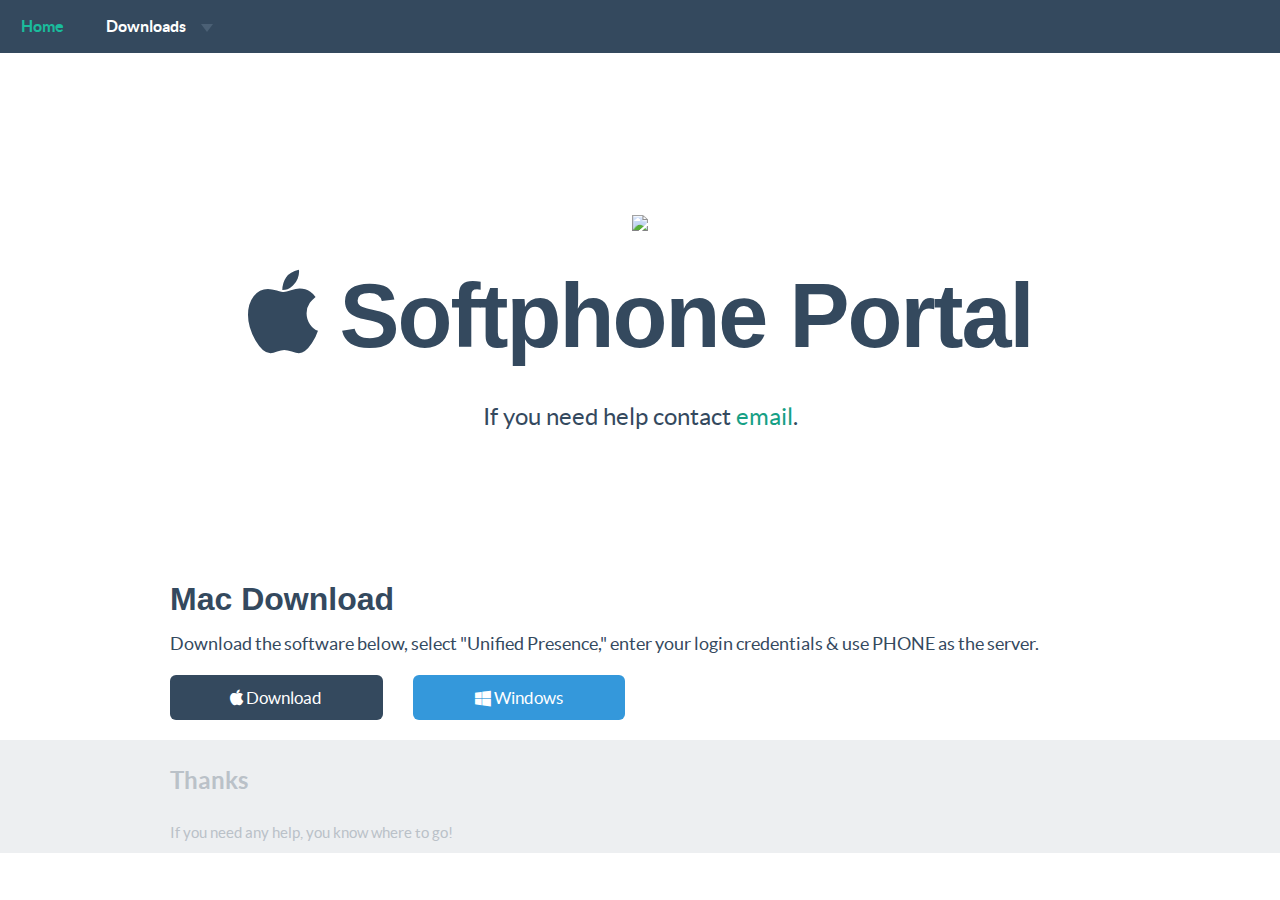
==== commit 04026521: "Cleansed" ====
--- a/mac/index.html
+++ b/mac/index.html
@@ -2,7 +2,7 @@
 <html lang="en">
   <head>
     <meta charset="utf-8">
-    <title>DubSpot IT Printer Portal</title>
+    <title>DubSpot Portal</title>
     <link href="../bootstrap/css/bootstrap.css" rel="stylesheet">
     <link href="../css/flat-ui.css" rel="stylesheet">
     <link href="http://netdna.bootstrapcdn.com/font-awesome/4.1.0/css/font-awesome.min.css" rel="stylesheet">
@@ -37,7 +37,7 @@
           <div><img src="http://cdn2.hubspot.net/hub/53/file-317054283-png/assets/hubspot_public_assets/images/HubSpotLogo_Dark_Web_Flat.png?t=1402034351351" width="400"></div>
 
           <i class="fa fa-apple"> </i> Softphone Portal</h1>
-          <p class="footer-title">If you need help contact <a href="dublinithelpdesk@hubspot.com">dublinithelpdesk@hubspot.com</a>.</p>
+          <p class="footer-title">If you need help contact <a href="mailto:">email</a>.</p>
         </h1>
       </div> <!-- /demo-headline -->
 
